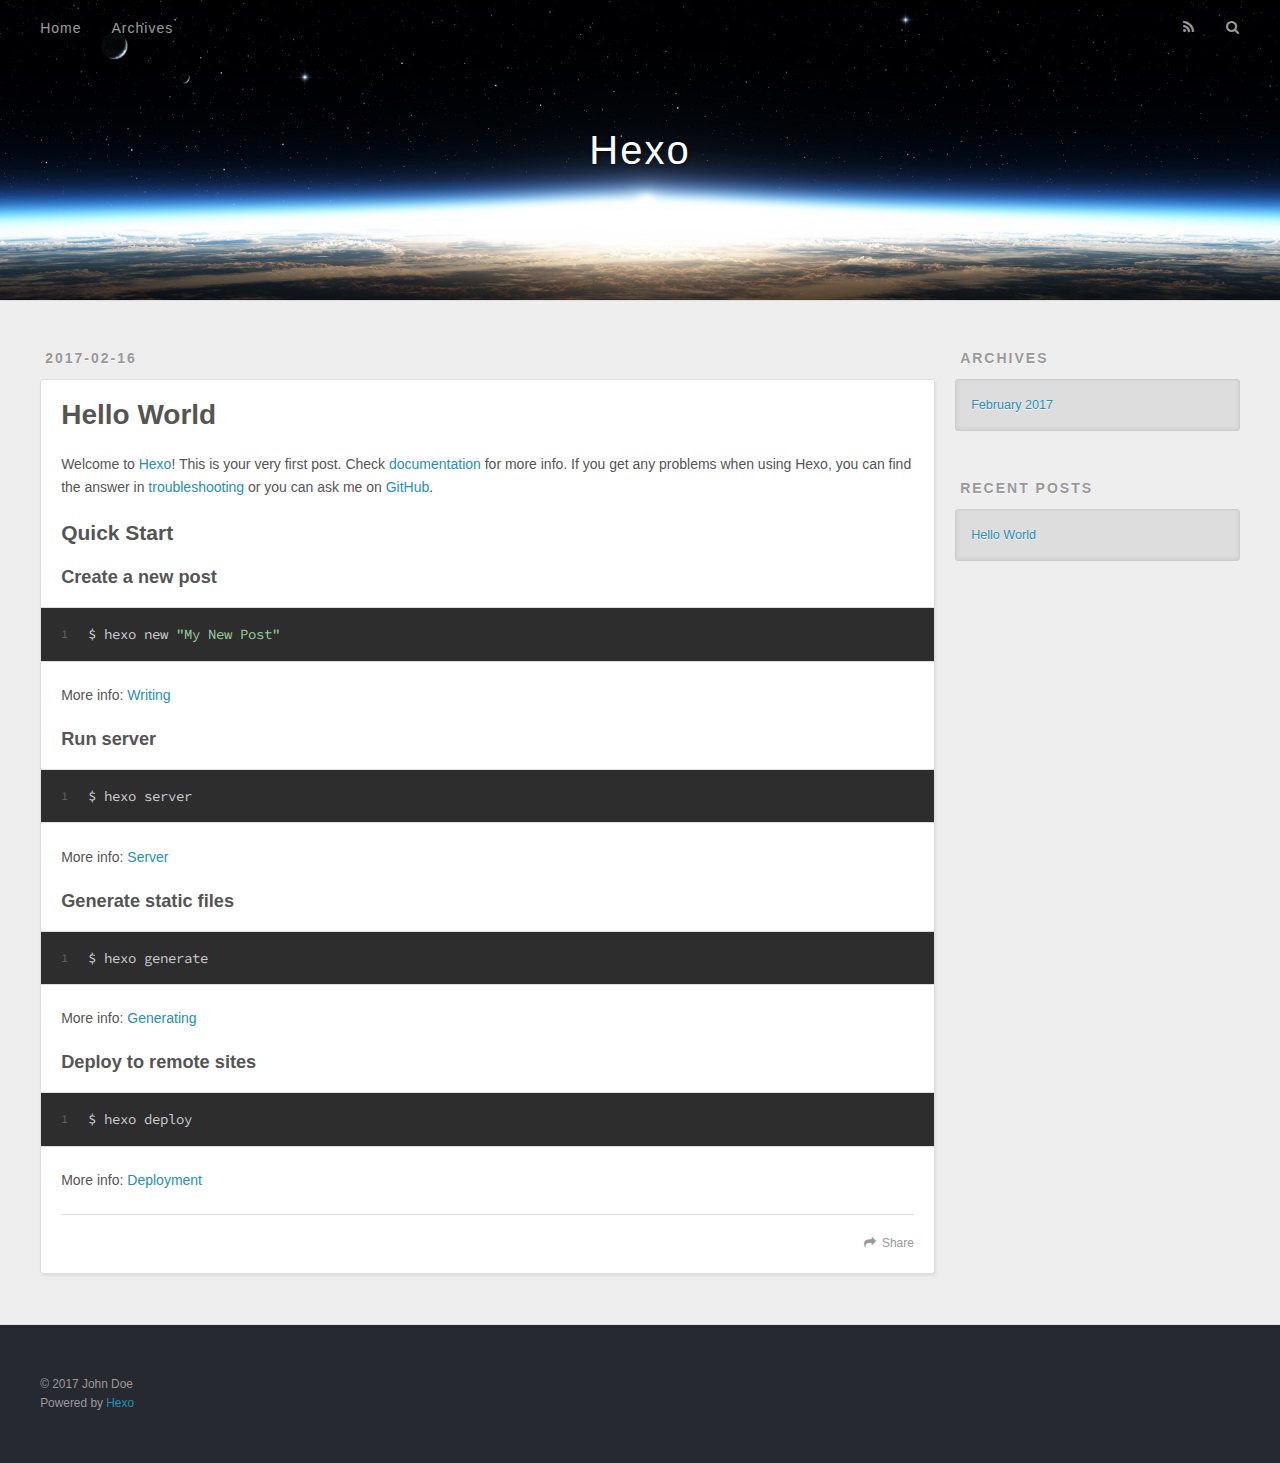
==== index.html @ cfd73ab4 "Site updated: 2017-02-16 17:26:49" ====
<!DOCTYPE html>
<html>
<head>
  <meta charset="utf-8">
  
  <title>Hexo</title>
  <meta name="viewport" content="width=device-width, initial-scale=1, maximum-scale=1">
  <meta property="og:type" content="website">
<meta property="og:title" content="Hexo">
<meta property="og:url" content="http://yoursite.com/index.html">
<meta property="og:site_name" content="Hexo">
<meta name="twitter:card" content="summary">
<meta name="twitter:title" content="Hexo">
  
    <link rel="alternate" href="/atom.xml" title="Hexo" type="application/atom+xml">
  
  
    <link rel="icon" href="/favicon.png">
  
  
    <link href="//fonts.googleapis.com/css?family=Source+Code+Pro" rel="stylesheet" type="text/css">
  
  <link rel="stylesheet" href="/css/style.css">
  

</head>

<body>
  <div id="container">
    <div id="wrap">
      <header id="header">
  <div id="banner"></div>
  <div id="header-outer" class="outer">
    <div id="header-title" class="inner">
      <h1 id="logo-wrap">
        <a href="/" id="logo">Hexo</a>
      </h1>
      
    </div>
    <div id="header-inner" class="inner">
      <nav id="main-nav">
        <a id="main-nav-toggle" class="nav-icon"></a>
        
          <a class="main-nav-link" href="/">Home</a>
        
          <a class="main-nav-link" href="/archives">Archives</a>
        
      </nav>
      <nav id="sub-nav">
        
          <a id="nav-rss-link" class="nav-icon" href="/atom.xml" title="RSS Feed"></a>
        
        <a id="nav-search-btn" class="nav-icon" title="Search"></a>
      </nav>
      <div id="search-form-wrap">
        <form action="//google.com/search" method="get" accept-charset="UTF-8" class="search-form"><input type="search" name="q" results="0" class="search-form-input" placeholder="Search"><button type="submit" class="search-form-submit">&#xF002;</button><input type="hidden" name="sitesearch" value="http://yoursite.com"></form>
      </div>
    </div>
  </div>
</header>
      <div class="outer">
        <section id="main">
  
    <article id="post-hello-world" class="article article-type-post" itemscope itemprop="blogPost">
  <div class="article-meta">
    <a href="/2017/02/16/hello-world/" class="article-date">
  <time datetime="2017-02-16T08:48:42.713Z" itemprop="datePublished">2017-02-16</time>
</a>
    
  </div>
  <div class="article-inner">
    
    
      <header class="article-header">
        
  
    <h1 itemprop="name">
      <a class="article-title" href="/2017/02/16/hello-world/">Hello World</a>
    </h1>
  

      </header>
    
    <div class="article-entry" itemprop="articleBody">
      
        <p>Welcome to <a href="https://hexo.io/" target="_blank" rel="external">Hexo</a>! This is your very first post. Check <a href="https://hexo.io/docs/" target="_blank" rel="external">documentation</a> for more info. If you get any problems when using Hexo, you can find the answer in <a href="https://hexo.io/docs/troubleshooting.html" target="_blank" rel="external">troubleshooting</a> or you can ask me on <a href="https://github.com/hexojs/hexo/issues" target="_blank" rel="external">GitHub</a>.</p>
<h2 id="Quick-Start"><a href="#Quick-Start" class="headerlink" title="Quick Start"></a>Quick Start</h2><h3 id="Create-a-new-post"><a href="#Create-a-new-post" class="headerlink" title="Create a new post"></a>Create a new post</h3><figure class="highlight bash"><table><tr><td class="gutter"><pre><div class="line">1</div></pre></td><td class="code"><pre><div class="line">$ hexo new <span class="string">"My New Post"</span></div></pre></td></tr></table></figure>
<p>More info: <a href="https://hexo.io/docs/writing.html" target="_blank" rel="external">Writing</a></p>
<h3 id="Run-server"><a href="#Run-server" class="headerlink" title="Run server"></a>Run server</h3><figure class="highlight bash"><table><tr><td class="gutter"><pre><div class="line">1</div></pre></td><td class="code"><pre><div class="line">$ hexo server</div></pre></td></tr></table></figure>
<p>More info: <a href="https://hexo.io/docs/server.html" target="_blank" rel="external">Server</a></p>
<h3 id="Generate-static-files"><a href="#Generate-static-files" class="headerlink" title="Generate static files"></a>Generate static files</h3><figure class="highlight bash"><table><tr><td class="gutter"><pre><div class="line">1</div></pre></td><td class="code"><pre><div class="line">$ hexo generate</div></pre></td></tr></table></figure>
<p>More info: <a href="https://hexo.io/docs/generating.html" target="_blank" rel="external">Generating</a></p>
<h3 id="Deploy-to-remote-sites"><a href="#Deploy-to-remote-sites" class="headerlink" title="Deploy to remote sites"></a>Deploy to remote sites</h3><figure class="highlight bash"><table><tr><td class="gutter"><pre><div class="line">1</div></pre></td><td class="code"><pre><div class="line">$ hexo deploy</div></pre></td></tr></table></figure>
<p>More info: <a href="https://hexo.io/docs/deployment.html" target="_blank" rel="external">Deployment</a></p>

      
    </div>
    <footer class="article-footer">
      <a data-url="http://yoursite.com/2017/02/16/hello-world/" data-id="ciz85awt40000g0jorkqtzkbo" class="article-share-link">Share</a>
      
      
    </footer>
  </div>
  
</article>


  

</section>
        
          <aside id="sidebar">
  
    

  
    

  
    
  
    
  <div class="widget-wrap">
    <h3 class="widget-title">Archives</h3>
    <div class="widget">
      <ul class="archive-list"><li class="archive-list-item"><a class="archive-list-link" href="/archives/2017/02/">February 2017</a></li></ul>
    </div>
  </div>


  
    
  <div class="widget-wrap">
    <h3 class="widget-title">Recent Posts</h3>
    <div class="widget">
      <ul>
        
          <li>
            <a href="/2017/02/16/hello-world/">Hello World</a>
          </li>
        
      </ul>
    </div>
  </div>

  
</aside>
        
      </div>
      <footer id="footer">
  
  <div class="outer">
    <div id="footer-info" class="inner">
      &copy; 2017 John Doe<br>
      Powered by <a href="http://hexo.io/" target="_blank">Hexo</a>
    </div>
  </div>
</footer>
    </div>
    <nav id="mobile-nav">
  
    <a href="/" class="mobile-nav-link">Home</a>
  
    <a href="/archives" class="mobile-nav-link">Archives</a>
  
</nav>
    

<script src="//ajax.googleapis.com/ajax/libs/jquery/2.0.3/jquery.min.js"></script>


  <link rel="stylesheet" href="/fancybox/jquery.fancybox.css">
  <script src="/fancybox/jquery.fancybox.pack.js"></script>


<script src="/js/script.js"></script>

  </div>
</body>
</html>
---- css/style.css ----
body {
  width: 100%;
}
body:before,
body:after {
  content: "";
  display: table;
}
body:after {
  clear: both;
}
html,
body,
div,
span,
applet,
object,
iframe,
h1,
h2,
h3,
h4,
h5,
h6,
p,
blockquote,
pre,
a,
abbr,
acronym,
address,
big,
cite,
code,
del,
dfn,
em,
img,
ins,
kbd,
q,
s,
samp,
small,
strike,
strong,
sub,
sup,
tt,
var,
dl,
dt,
dd,
ol,
ul,
li,
fieldset,
form,
label,
legend,
table,
caption,
tbody,
tfoot,
thead,
tr,
th,
td {
  margin: 0;
  padding: 0;
  border: 0;
  outline: 0;
  font-weight: inherit;
  font-style: inherit;
  font-family: inherit;
  font-size: 100%;
  vertical-align: baseline;
}
body {
  line-height: 1;
  color: #000;
  background: #fff;
}
ol,
ul {
  list-style: none;
}
table {
  border-collapse: separate;
  border-spacing: 0;
  vertical-align: middle;
}
caption,
th,
td {
  text-align: left;
  font-weight: normal;
  vertical-align: middle;
}
a img {
  border: none;
}
input,
button {
  margin: 0;
  padding: 0;
}
input::-moz-focus-inner,
button::-moz-focus-inner {
  border: 0;
  padding: 0;
}
@font-face {
  font-family: FontAwesome;
  font-style: normal;
  font-weight: normal;
  src: url("fonts/fontawesome-webfont.eot?v=#4.0.3");
  src: url("fonts/fontawesome-webfont.eot?#iefix&v=#4.0.3") format("embedded-opentype"), url("fonts/fontawesome-webfont.woff?v=#4.0.3") format("woff"), url("fonts/fontawesome-webfont.ttf?v=#4.0.3") format("truetype"), url("fonts/fontawesome-webfont.svg#fontawesomeregular?v=#4.0.3") format("svg");
}
html,
body,
#container {
  height: 100%;
}
body {
  background: #eee;
  font: 14px "Helvetica Neue", Helvetica, Arial, sans-serif;
  -webkit-text-size-adjust: 100%;
}
.outer {
  max-width: 1220px;
  margin: 0 auto;
  padding: 0 20px;
}
.outer:before,
.outer:after {
  content: "";
  display: table;
}
.outer:after {
  clear: both;
}
.inner {
  display: inline;
  float: left;
  width: 98.33333333333333%;
  margin: 0 0.833333333333333%;
}
.left,
.alignleft {
  float: left;
}
.right,
.alignright {
  float: right;
}
.clear {
  clear: both;
}
#container {
  position: relative;
}
.mobile-nav-on {
  overflow: hidden;
}
#wrap {
  height: 100%;
  width: 100%;
  position: absolute;
  top: 0;
  left: 0;
  -webkit-transition: 0.2s ease-out;
  -moz-transition: 0.2s ease-out;
  -ms-transition: 0.2s ease-out;
  transition: 0.2s ease-out;
  z-index: 1;
  background: #eee;
}
.mobile-nav-on #wrap {
  left: 280px;
}
@media screen and (min-width: 768px) {
  #main {
    display: inline;
    float: left;
    width: 73.33333333333333%;
    margin: 0 0.833333333333333%;
  }
}
.article-date,
.article-category-link,
.archive-year,
.widget-title {
  text-decoration: none;
  text-transform: uppercase;
  letter-spacing: 2px;
  color: #999;
  margin-bottom: 1em;
  margin-left: 5px;
  line-height: 1em;
  text-shadow: 0 1px #fff;
  font-weight: bold;
}
.article-inner,
.archive-article-inner {
  background: #fff;
  -webkit-box-shadow: 1px 2px 3px #ddd;
  box-shadow: 1px 2px 3px #ddd;
  border: 1px solid #ddd;
  border-radius: 3px;
}
.article-entry h1,
.widget h1 {
  font-size: 2em;
}
.article-entry h2,
.widget h2 {
  font-size: 1.5em;
}
.article-entry h3,
.widget h3 {
  font-size: 1.3em;
}
.article-entry h4,
.widget h4 {
  font-size: 1.2em;
}
.article-entry h5,
.widget h5 {
  font-size: 1em;
}
.article-entry h6,
.widget h6 {
  font-size: 1em;
  color: #999;
}
.article-entry hr,
.widget hr {
  border: 1px dashed #ddd;
}
.article-entry strong,
.widget strong {
  font-weight: bold;
}
.article-entry em,
.widget em,
.article-entry cite,
.widget cite {
  font-style: italic;
}
.article-entry sup,
.widget sup,
.article-entry sub,
.widget sub {
  font-size: 0.75em;
  line-height: 0;
  position: relative;
  vertical-align: baseline;
}
.article-entry sup,
.widget sup {
  top: -0.5em;
}
.article-entry sub,
.widget sub {
  bottom: -0.2em;
}
.article-entry small,
.widget small {
  font-size: 0.85em;
}
.article-entry acronym,
.widget acronym,
.article-entry abbr,
.widget abbr {
  border-bottom: 1px dotted;
}
.article-entry ul,
.widget ul,
.article-entry ol,
.widget ol,
.article-entry dl,
.widget dl {
  margin: 0 20px;
  line-height: 1.6em;
}
.article-entry ul ul,
.widget ul ul,
.article-entry ol ul,
.widget ol ul,
.article-entry ul ol,
.widget ul ol,
.article-entry ol ol,
.widget ol ol {
  margin-top: 0;
  margin-bottom: 0;
}
.article-entry ul,
.widget ul {
  list-style: disc;
}
.article-entry ol,
.widget ol {
  list-style: decimal;
}
.article-entry dt,
.widget dt {
  font-weight: bold;
}
#header {
  height: 300px;
  position: relative;
  border-bottom: 1px solid #ddd;
}
#header:before,
#header:after {
  content: "";
  position: absolute;
  left: 0;
  right: 0;
  height: 40px;
}
#header:before {
  top: 0;
  background: -webkit-linear-gradient(rgba(0,0,0,0.2), transparent);
  background: -moz-linear-gradient(rgba(0,0,0,0.2), transparent);
  background: -ms-linear-gradient(rgba(0,0,0,0.2), transparent);
  background: linear-gradient(rgba(0,0,0,0.2), transparent);
}
#header:after {
  bottom: 0;
  background: -webkit-linear-gradient(transparent, rgba(0,0,0,0.2));
  background: -moz-linear-gradient(transparent, rgba(0,0,0,0.2));
  background: -ms-linear-gradient(transparent, rgba(0,0,0,0.2));
  background: linear-gradient(transparent, rgba(0,0,0,0.2));
}
#header-outer {
  height: 100%;
  position: relative;
}
#header-inner {
  position: relative;
  overflow: hidden;
}
#banner {
  position: absolute;
  top: 0;
  left: 0;
  width: 100%;
  height: 100%;
  background: url("images/banner.jpg") center #000;
  -webkit-background-size: cover;
  -moz-background-size: cover;
  background-size: cover;
  z-index: -1;
}
#header-title {
  text-align: center;
  height: 40px;
  position: absolute;
  top: 50%;
  left: 0;
  margin-top: -20px;
}
#logo,
#subtitle {
  text-decoration: none;
  color: #fff;
  font-weight: 300;
  text-shadow: 0 1px 4px rgba(0,0,0,0.3);
}
#logo {
  font-size: 40px;
  line-height: 40px;
  letter-spacing: 2px;
}
#subtitle {
  font-size: 16px;
  line-height: 16px;
  letter-spacing: 1px;
}
#subtitle-wrap {
  margin-top: 16px;
}
#main-nav {
  float: left;
  margin-left: -15px;
}
.nav-icon,
.main-nav-link {
  float: left;
  color: #fff;
  opacity: 0.6;
  text-decoration: none;
  text-shadow: 0 1px rgba(0,0,0,0.2);
  -webkit-transition: opacity 0.2s;
  -moz-transition: opacity 0.2s;
  -ms-transition: opacity 0.2s;
  transition: opacity 0.2s;
  display: block;
  padding: 20px 15px;
}
.nav-icon:hover,
.main-nav-link:hover {
  opacity: 1;
}
.nav-icon {
  font-family: FontAwesome;
  text-align: center;
  font-size: 14px;
  width: 14px;
  height: 14px;
  padding: 20px 15px;
  position: relative;
  cursor: pointer;
}
.main-nav-link {
  font-weight: 300;
  letter-spacing: 1px;
}
@media screen and (max-width: 479px) {
  .main-nav-link {
    display: none;
  }
}
#main-nav-toggle {
  display: none;
}
#main-nav-toggle:before {
  content: "\f0c9";
}
@media screen and (max-width: 479px) {
  #main-nav-toggle {
    display: block;
  }
}
#sub-nav {
  float: right;
  margin-right: -15px;
}
#nav-rss-link:before {
  content: "\f09e";
}
#nav-search-btn:before {
  content: "\f002";
}
#search-form-wrap {
  position: absolute;
  top: 15px;
  width: 150px;
  height: 30px;
  right: -150px;
  opacity: 0;
  -webkit-transition: 0.2s ease-out;
  -moz-transition: 0.2s ease-out;
  -ms-transition: 0.2s ease-out;
  transition: 0.2s ease-out;
}
#search-form-wrap.on {
  opacity: 1;
  right: 0;
}
@media screen and (max-width: 479px) {
  #search-form-wrap {
    width: 100%;
    right: -100%;
  }
}
.search-form {
  position: absolute;
  top: 0;
  left: 0;
  right: 0;
  background: #fff;
  padding: 5px 15px;
  border-radius: 15px;
  -webkit-box-shadow: 0 0 10px rgba(0,0,0,0.3);
  box-shadow: 0 0 10px rgba(0,0,0,0.3);
}
.search-form-input {
  border: none;
  background: none;
  color: #555;
  width: 100%;
  font: 13px "Helvetica Neue", Helvetica, Arial, sans-serif;
  outline: none;
}
.search-form-input::-webkit-search-results-decoration,
.search-form-input::-webkit-search-cancel-button {
  -webkit-appearance: none;
}
.search-form-submit {
  position: absolute;
  top: 50%;
  right: 10px;
  margin-top: -7px;
  font: 13px FontAwesome;
  border: none;
  background: none;
  color: #bbb;
  cursor: pointer;
}
.search-form-submit:hover,
.search-form-submit:focus {
  color: #777;
}
.article {
  margin: 50px 0;
}
.article-inner {
  overflow: hidden;
}
.article-meta:before,
.article-meta:after {
  content: "";
  display: table;
}
.article-meta:after {
  clear: both;
}
.article-date {
  float: left;
}
.article-category {
  float: left;
  line-height: 1em;
  color: #ccc;
  text-shadow: 0 1px #fff;
  margin-left: 8px;
}
.article-category:before {
  content: "\2022";
}
.article-category-link {
  margin: 0 12px 1em;
}
.article-header {
  padding: 20px 20px 0;
}
.article-title {
  text-decoration: none;
  font-size: 2em;
  font-weight: bold;
  color: #555;
  line-height: 1.1em;
  -webkit-transition: color 0.2s;
  -moz-transition: color 0.2s;
  -ms-transition: color 0.2s;
  transition: color 0.2s;
}
a.article-title:hover {
  color: #258fb8;
}
.article-entry {
  color: #555;
  padding: 0 20px;
}
.article-entry:before,
.article-entry:after {
  content: "";
  display: table;
}
.article-entry:after {
  clear: both;
}
.article-entry p,
.article-entry table {
  line-height: 1.6em;
  margin: 1.6em 0;
}
.article-entry h1,
.article-entry h2,
.article-entry h3,
.article-entry h4,
.article-entry h5,
.article-entry h6 {
  font-weight: bold;
}
.article-entry h1,
.article-entry h2,
.article-entry h3,
.article-entry h4,
.article-entry h5,
.article-entry h6 {
  line-height: 1.1em;
  margin: 1.1em 0;
}
.article-entry a {
  color: #258fb8;
  text-decoration: none;
}
.article-entry a:hover {
  text-decoration: underline;
}
.article-entry ul,
.article-entry ol,
.article-entry dl {
  margin-top: 1.6em;
  margin-bottom: 1.6em;
}
.article-entry img,
.article-entry video {
  max-width: 100%;
  height: auto;
  display: block;
  margin: auto;
}
.article-entry iframe {
  border: none;
}
.article-entry table {
  width: 100%;
  border-collapse: collapse;
  border-spacing: 0;
}
.article-entry th {
  font-weight: bold;
  border-bottom: 3px solid #ddd;
  padding-bottom: 0.5em;
}
.article-entry td {
  border-bottom: 1px solid #ddd;
  padding: 10px 0;
}
.article-entry blockquote {
  font-family: Georgia, "Times New Roman", serif;
  font-size: 1.4em;
  margin: 1.6em 20px;
  text-align: center;
}
.article-entry blockquote footer {
  font-size: 14px;
  margin: 1.6em 0;
  font-family: "Helvetica Neue", Helvetica, Arial, sans-serif;
}
.article-entry blockquote footer cite:before {
  content: "—";
  padding: 0 0.5em;
}
.article-entry .pullquote {
  text-align: left;
  width: 45%;
  margin: 0;
}
.article-entry .pullquote.left {
  margin-left: 0.5em;
  margin-right: 1em;
}
.article-entry .pullquote.right {
  margin-right: 0.5em;
  margin-left: 1em;
}
.article-entry .caption {
  color: #999;
  display: block;
  font-size: 0.9em;
  margin-top: 0.5em;
  position: relative;
  text-align: center;
}
.article-entry .video-container {
  position: relative;
  padding-top: 56.25%;
  height: 0;
  overflow: hidden;
}
.article-entry .video-container iframe,
.article-entry .video-container object,
.article-entry .video-container embed {
  position: absolute;
  top: 0;
  left: 0;
  width: 100%;
  height: 100%;
  margin-top: 0;
}
.article-more-link a {
  display: inline-block;
  line-height: 1em;
  padding: 6px 15px;
  border-radius: 15px;
  background: #eee;
  color: #999;
  text-shadow: 0 1px #fff;
  text-decoration: none;
}
.article-more-link a:hover {
  background: #258fb8;
  color: #fff;
  text-decoration: none;
  text-shadow: 0 1px #1e7293;
}
.article-footer {
  font-size: 0.85em;
  line-height: 1.6em;
  border-top: 1px solid #ddd;
  padding-top: 1.6em;
  margin: 0 20px 20px;
}
.article-footer:before,
.article-footer:after {
  content: "";
  display: table;
}
.article-footer:after {
  clear: both;
}
.article-footer a {
  color: #999;
  text-decoration: none;
}
.article-footer a:hover {
  color: #555;
}
.article-tag-list-item {
  float: left;
  margin-right: 10px;
}
.article-tag-list-link:before {
  content: "#";
}
.article-comment-link {
  float: right;
}
.article-comment-link:before {
  content: "\f075";
  font-family: FontAwesome;
  padding-right: 8px;
}
.article-share-link {
  cursor: pointer;
  float: right;
  margin-left: 20px;
}
.article-share-link:before {
  content: "\f064";
  font-family: FontAwesome;
  padding-right: 6px;
}
#article-nav {
  position: relative;
}
#article-nav:before,
#article-nav:after {
  content: "";
  display: table;
}
#article-nav:after {
  clear: both;
}
@media screen and (min-width: 768px) {
  #article-nav {
    margin: 50px 0;
  }
  #article-nav:before {
    width: 8px;
    height: 8px;
    position: absolute;
    top: 50%;
    left: 50%;
    margin-top: -4px;
    margin-left: -4px;
    content: "";
    border-radius: 50%;
    background: #ddd;
    -webkit-box-shadow: 0 1px 2px #fff;
    box-shadow: 0 1px 2px #fff;
  }
}
.article-nav-link-wrap {
  text-decoration: none;
  text-shadow: 0 1px #fff;
  color: #999;
  -webkit-box-sizing: border-box;
  -moz-box-sizing: border-box;
  box-sizing: border-box;
  margin-top: 50px;
  text-align: center;
  display: block;
}
.article-nav-link-wrap:hover {
  color: #555;
}
@media screen and (min-width: 768px) {
  .article-nav-link-wrap {
    width: 50%;
    margin-top: 0;
  }
}
@media screen and (min-width: 768px) {
  #article-nav-newer {
    float: left;
    text-align: right;
    padding-right: 20px;
  }
}
@media screen and (min-width: 768px) {
  #article-nav-older {
    float: right;
    text-align: left;
    padding-left: 20px;
  }
}
.article-nav-caption {
  text-transform: uppercase;
  letter-spacing: 2px;
  color: #ddd;
  line-height: 1em;
  font-weight: bold;
}
#article-nav-newer .article-nav-caption {
  margin-right: -2px;
}
.article-nav-title {
  font-size: 0.85em;
  line-height: 1.6em;
  margin-top: 0.5em;
}
.article-share-box {
  position: absolute;
  display: none;
  background: #fff;
  -webkit-box-shadow: 1px 2px 10px rgba(0,0,0,0.2);
  box-shadow: 1px 2px 10px rgba(0,0,0,0.2);
  border-radius: 3px;
  margin-left: -145px;
  overflow: hidden;
  z-index: 1;
}
.article-share-box.on {
  display: block;
}
.article-share-input {
  width: 100%;
  background: none;
  -webkit-box-sizing: border-box;
  -moz-box-sizing: border-box;
  box-sizing: border-box;
  font: 14px "Helvetica Neue", Helvetica, Arial, sans-serif;
  padding: 0 15px;
  color: #555;
  outline: none;
  border: 1px solid #ddd;
  border-radius: 3px 3px 0 0;
  height: 36px;
  line-height: 36px;
}
.article-share-links {
  background: #eee;
}
.article-share-links:before,
.article-share-links:after {
  content: "";
  display: table;
}
.article-share-links:after {
  clear: both;
}
.article-share-twitter,
.article-share-facebook,
.article-share-pinterest,
.article-share-google {
  width: 50px;
  height: 36px;
  display: block;
  float: left;
  position: relative;
  color: #999;
  text-shadow: 0 1px #fff;
}
.article-share-twitter:before,
.article-share-facebook:before,
.article-share-pinterest:before,
.article-share-google:before {
  font-size: 20px;
  font-family: FontAwesome;
  width: 20px;
  height: 20px;
  position: absolute;
  top: 50%;
  left: 50%;
  margin-top: -10px;
  margin-left: -10px;
  text-align: center;
}
.article-share-twitter:hover,
.article-share-facebook:hover,
.article-share-pinterest:hover,
.article-share-google:hover {
  color: #fff;
}
.article-share-twitter:before {
  content: "\f099";
}
.article-share-twitter:hover {
  background: #00aced;
  text-shadow: 0 1px #008abe;
}
.article-share-facebook:before {
  content: "\f09a";
}
.article-share-facebook:hover {
  background: #3b5998;
  text-shadow: 0 1px #2f477a;
}
.article-share-pinterest:before {
  content: "\f0d2";
}
.article-share-pinterest:hover {
  background: #cb2027;
  text-shadow: 0 1px #a21a1f;
}
.article-share-google:before {
  content: "\f0d5";
}
.article-share-google:hover {
  background: #dd4b39;
  text-shadow: 0 1px #be3221;
}
.article-gallery {
  background: #000;
  position: relative;
}
.article-gallery-photos {
  position: relative;
  overflow: hidden;
}
.article-gallery-img {
  display: none;
  max-width: 100%;
}
.article-gallery-img:first-child {
  display: block;
}
.article-gallery-img.loaded {
  position: absolute;
  display: block;
}
.article-gallery-img img {
  display: block;
  max-width: 100%;
  margin: 0 auto;
}
#comments {
  background: #fff;
  -webkit-box-shadow: 1px 2px 3px #ddd;
  box-shadow: 1px 2px 3px #ddd;
  padding: 20px;
  border: 1px solid #ddd;
  border-radius: 3px;
  margin: 50px 0;
}
#comments a {
  color: #258fb8;
}
.archives-wrap {
  margin: 50px 0;
}
.archives:before,
.archives:after {
  content: "";
  display: table;
}
.archives:after {
  clear: both;
}
.archive-year-wrap {
  margin-bottom: 1em;
}
.archives {
  -webkit-column-gap: 10px;
  -moz-column-gap: 10px;
  column-gap: 10px;
}
@media screen and (min-width: 480px) and (max-width: 767px) {
  .archives {
    -webkit-column-count: 2;
    -moz-column-count: 2;
    column-count: 2;
  }
}
@media screen and (min-width: 768px) {
  .archives {
    -webkit-column-count: 3;
    -moz-column-count: 3;
    column-count: 3;
  }
}
.archive-article {
  -webkit-column-break-inside: avoid;
  page-break-inside: avoid;
  overflow: hidden;
  break-inside: avoid-column;
}
.archive-article-inner {
  padding: 10px;
  margin-bottom: 15px;
}
.archive-article-title {
  text-decoration: none;
  font-weight: bold;
  color: #555;
  -webkit-transition: color 0.2s;
  -moz-transition: color 0.2s;
  -ms-transition: color 0.2s;
  transition: color 0.2s;
  line-height: 1.6em;
}
.archive-article-title:hover {
  color: #258fb8;
}
.archive-article-footer {
  margin-top: 1em;
}
.archive-article-date {
  color: #999;
  text-decoration: none;
  font-size: 0.85em;
  line-height: 1em;
  margin-bottom: 0.5em;
  display: block;
}
#page-nav {
  margin: 50px auto;
  background: #fff;
  -webkit-box-shadow: 1px 2px 3px #ddd;
  box-shadow: 1px 2px 3px #ddd;
  border: 1px solid #ddd;
  border-radius: 3px;
  text-align: center;
  color: #999;
  overflow: hidden;
}
#page-nav:before,
#page-nav:after {
  content: "";
  display: table;
}
#page-nav:after {
  clear: both;
}
#page-nav a,
#page-nav span {
  padding: 10px 20px;
  line-height: 1;
  height: 2ex;
}
#page-nav a {
  color: #999;
  text-decoration: none;
}
#page-nav a:hover {
  background: #999;
  color: #fff;
}
#page-nav .prev {
  float: left;
}
#page-nav .next {
  float: right;
}
#page-nav .page-number {
  display: inline-block;
}
@media screen and (max-width: 479px) {
  #page-nav .page-number {
    display: none;
  }
}
#page-nav .current {
  color: #555;
  font-weight: bold;
}
#page-nav .space {
  color: #ddd;
}
#footer {
  background: #262a30;
  padding: 50px 0;
  border-top: 1px solid #ddd;
  color: #999;
}
#footer a {
  color: #258fb8;
  text-decoration: none;
}
#footer a:hover {
  text-decoration: underline;
}
#footer-info {
  line-height: 1.6em;
  font-size: 0.85em;
}
.article-entry pre,
.article-entry .highlight {
  background: #2d2d2d;
  margin: 0 -20px;
  padding: 15px 20px;
  border-style: solid;
  border-color: #ddd;
  border-width: 1px 0;
  overflow: auto;
  color: #ccc;
  line-height: 22.400000000000002px;
}
.article-entry .highlight .gutter pre,
.article-entry .gist .gist-file .gist-data .line-numbers {
  color: #666;
  font-size: 0.85em;
}
.article-entry pre,
.article-entry code {
  font-family: "Source Code Pro", Consolas, Monaco, Menlo, Consolas, monospace;
}
.article-entry code {
  background: #eee;
  text-shadow: 0 1px #fff;
  padding: 0 0.3em;
}
.article-entry pre code {
  background: none;
  text-shadow: none;
  padding: 0;
}
.article-entry .highlight pre {
  border: none;
  margin: 0;
  padding: 0;
}
.article-entry .highlight table {
  margin: 0;
  width: auto;
}
.article-entry .highlight td {
  border: none;
  padding: 0;
}
.article-entry .highlight figcaption {
  font-size: 0.85em;
  color: #999;
  line-height: 1em;
  margin-bottom: 1em;
}
.article-entry .highlight figcaption:before,
.article-entry .highlight figcaption:after {
  content: "";
  display: table;
}
.article-entry .highlight figcaption:after {
  clear: both;
}
.article-entry .highlight figcaption a {
  float: right;
}
.article-entry .highlight .gutter pre {
  text-align: right;
  padding-right: 20px;
}
.article-entry .highlight .line {
  height: 22.400000000000002px;
}
.article-entry .highlight .line.marked {
  background: #515151;
}
.article-entry .gist {
  margin: 0 -20px;
  border-style: solid;
  border-color: #ddd;
  border-width: 1px 0;
  background: #2d2d2d;
  padding: 15px 20px 15px 0;
}
.article-entry .gist .gist-file {
  border: none;
  font-family: "Source Code Pro", Consolas, Monaco, Menlo, Consolas, monospace;
  margin: 0;
}
.article-entry .gist .gist-file .gist-data {
  background: none;
  border: none;
}
.article-entry .gist .gist-file .gist-data .line-numbers {
  background: none;
  border: none;
  padding: 0 20px 0 0;
}
.article-entry .gist .gist-file .gist-data .line-data {
  padding: 0 !important;
}
.article-entry .gist .gist-file .highlight {
  margin: 0;
  padding: 0;
  border: none;
}
.article-entry .gist .gist-file .gist-meta {
  background: #2d2d2d;
  color: #999;
  font: 0.85em "Helvetica Neue", Helvetica, Arial, sans-serif;
  text-shadow: 0 0;
  padding: 0;
  margin-top: 1em;
  margin-left: 20px;
}
.article-entry .gist .gist-file .gist-meta a {
  color: #258fb8;
  font-weight: normal;
}
.article-entry .gist .gist-file .gist-meta a:hover {
  text-decoration: underline;
}
pre .comment,
pre .title {
  color: #999;
}
pre .variable,
pre .attribute,
pre .tag,
pre .regexp,
pre .ruby .constant,
pre .xml .tag .title,
pre .xml .pi,
pre .xml .doctype,
pre .html .doctype,
pre .css .id,
pre .css .class,
pre .css .pseudo {
  color: #f2777a;
}
pre .number,
pre .preprocessor,
pre .built_in,
pre .literal,
pre .params,
pre .constant {
  color: #f99157;
}
pre .class,
pre .ruby .class .title,
pre .css .rules .attribute {
  color: #9c9;
}
pre .string,
pre .value,
pre .inheritance,
pre .header,
pre .ruby .symbol,
pre .xml .cdata {
  color: #9c9;
}
pre .css .hexcolor {
  color: #6cc;
}
pre .function,
pre .python .decorator,
pre .python .title,
pre .ruby .function .title,
pre .ruby .title .keyword,
pre .perl .sub,
pre .javascript .title,
pre .coffeescript .title {
  color: #69c;
}
pre .keyword,
pre .javascript .function {
  color: #c9c;
}
@media screen and (max-width: 479px) {
  #mobile-nav {
    position: absolute;
    top: 0;
    left: 0;
    width: 280px;
    height: 100%;
    background: #191919;
    border-right: 1px solid #fff;
  }
}
@media screen and (max-width: 479px) {
  .mobile-nav-link {
    display: block;
    color: #999;
    text-decoration: none;
    padding: 15px 20px;
    font-weight: bold;
  }
  .mobile-nav-link:hover {
    color: #fff;
  }
}
@media screen and (min-width: 768px) {
  #sidebar {
    display: inline;
    float: left;
    width: 23.333333333333332%;
    margin: 0 0.833333333333333%;
  }
}
.widget-wrap {
  margin: 50px 0;
}
.widget {
  color: #777;
  text-shadow: 0 1px #fff;
  background: #ddd;
  -webkit-box-shadow: 0 -1px 4px #ccc inset;
  box-shadow: 0 -1px 4px #ccc inset;
  border: 1px solid #ccc;
  padding: 15px;
  border-radius: 3px;
}
.widget a {
  color: #258fb8;
  text-decoration: none;
}
.widget a:hover {
  text-decoration: underline;
}
.widget ul ul,
.widget ol ul,
.widget dl ul,
.widget ul ol,
.widget ol ol,
.widget dl ol,
.widget ul dl,
.widget ol dl,
.widget dl dl {
  margin-left: 15px;
  list-style: disc;
}
.widget {
  line-height: 1.6em;
  word-wrap: break-word;
  font-size: 0.9em;
}
.widget ul,
.widget ol {
  list-style: none;
  margin: 0;
}
.widget ul ul,
.widget ol ul,
.widget ul ol,
.widget ol ol {
  margin: 0 20px;
}
.widget ul ul,
.widget ol ul {
  list-style: disc;
}
.widget ul ol,
.widget ol ol {
  list-style: decimal;
}
.category-list-count,
.tag-list-count,
.archive-list-count {
  padding-left: 5px;
  color: #999;
  font-size: 0.85em;
}
.category-list-count:before,
.tag-list-count:before,
.archive-list-count:before {
  content: "(";
}
.category-list-count:after,
.tag-list-count:after,
.archive-list-count:after {
  content: ")";
}
.tagcloud a {
  margin-right: 5px;
  display: inline-block;
}
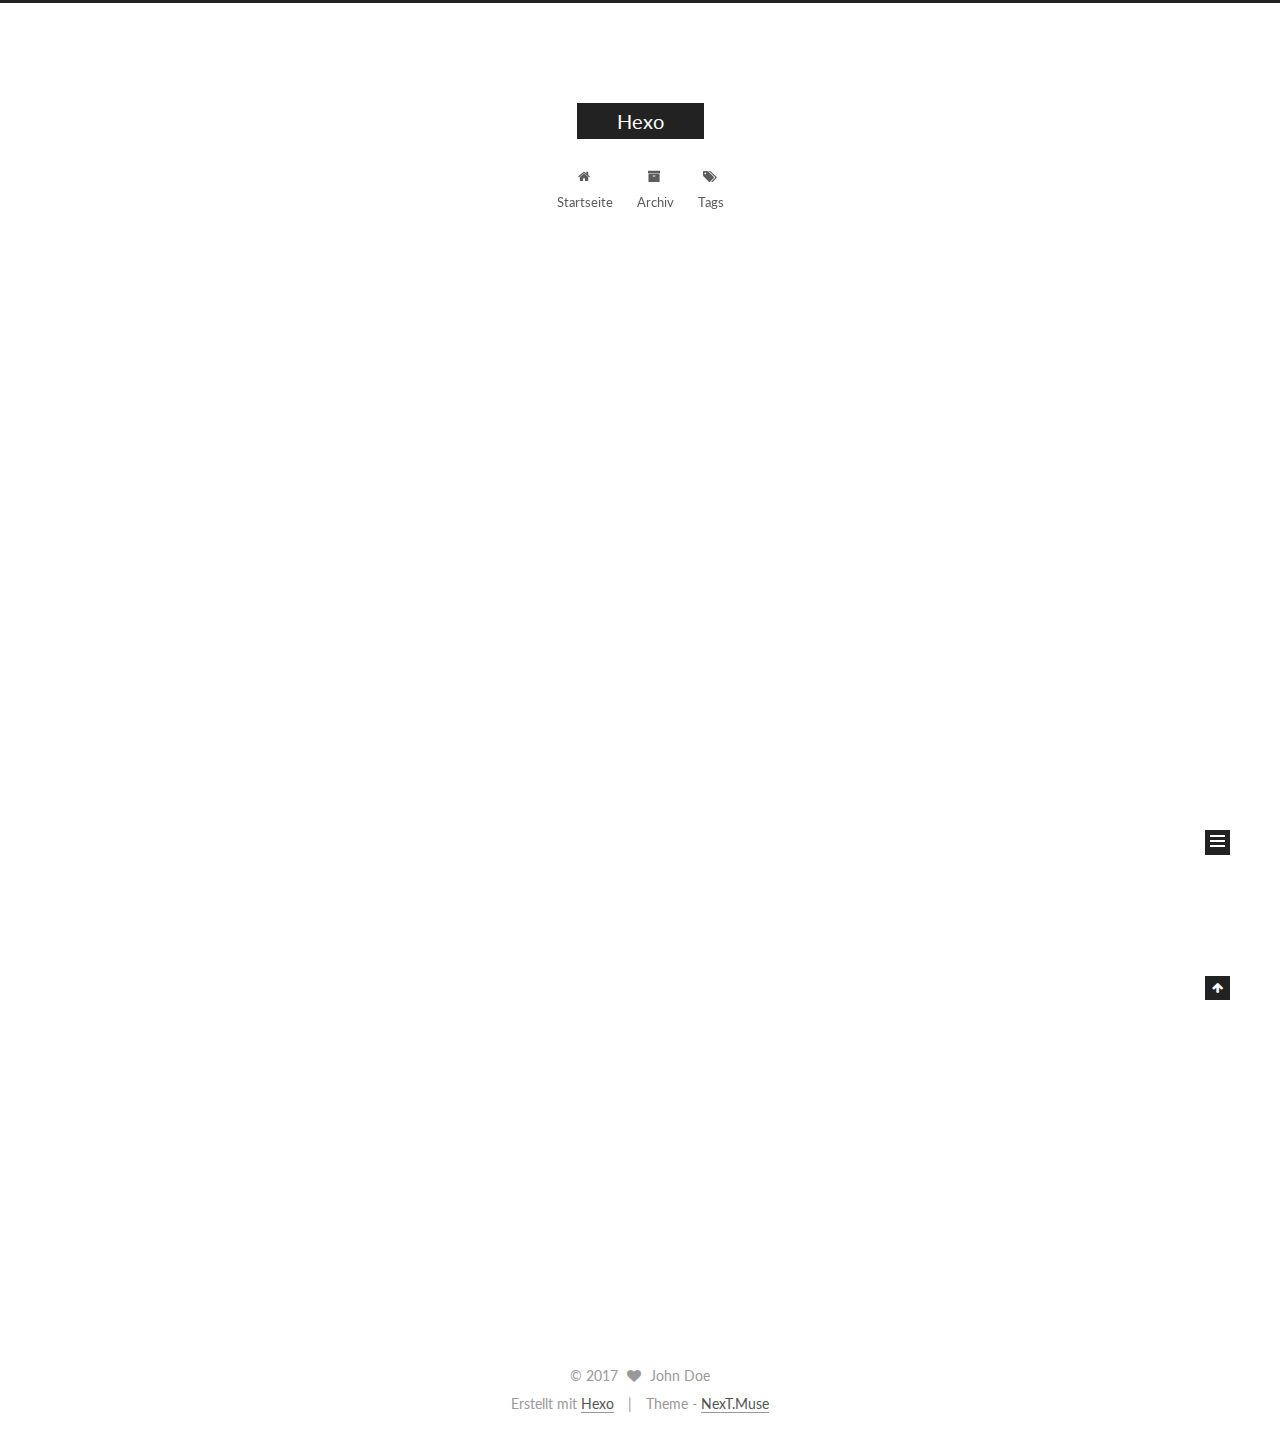
==== commit 559a4619: "Site updated: 2017-02-16 17:37:32" ====
--- a/index.html
+++ b/index.html
@@ -1,89 +1,331 @@
-<!DOCTYPE html>
-<html>
+<!doctype html>
+
+
+
+  
+
+
+<html class="theme-next muse use-motion" lang="">
 <head>
-  <meta charset="utf-8">
-  
-  <title>Hexo</title>
-  <meta name="viewport" content="width=device-width, initial-scale=1, maximum-scale=1">
-  <meta property="og:type" content="website">
+  <meta charset="UTF-8"/>
+<meta http-equiv="X-UA-Compatible" content="IE=edge" />
+<meta name="viewport" content="width=device-width, initial-scale=1, maximum-scale=1"/>
+
+
+
+<meta http-equiv="Cache-Control" content="no-transform" />
+<meta http-equiv="Cache-Control" content="no-siteapp" />
+
+
+
+
+
+
+
+
+
+
+
+
+
+
+
+  
+  
+  <link href="/lib/fancybox/source/jquery.fancybox.css?v=2.1.5" rel="stylesheet" type="text/css" />
+
+
+
+
+  
+  
+  
+  
+
+  
+    
+    
+  
+
+  
+
+  
+
+  
+
+  
+
+  
+    
+    
+    <link href="//fonts.googleapis.com/css?family=Lato:300,300italic,400,400italic,700,700italic&subset=latin,latin-ext" rel="stylesheet" type="text/css">
+  
+
+
+
+
+
+
+<link href="/lib/font-awesome/css/font-awesome.min.css?v=4.6.2" rel="stylesheet" type="text/css" />
+
+<link href="/css/main.css?v=5.1.0" rel="stylesheet" type="text/css" />
+
+
+  <meta name="keywords" content="Hexo, NexT" />
+
+
+
+
+
+
+
+
+  <link rel="shortcut icon" type="image/x-icon" href="/favicon.ico?v=5.1.0" />
+
+
+
+
+
+
+<meta property="og:type" content="website">
 <meta property="og:title" content="Hexo">
 <meta property="og:url" content="http://yoursite.com/index.html">
 <meta property="og:site_name" content="Hexo">
 <meta name="twitter:card" content="summary">
 <meta name="twitter:title" content="Hexo">
-  
-    <link rel="alternate" href="/atom.xml" title="Hexo" type="application/atom+xml">
-  
-  
-    <link rel="icon" href="/favicon.png">
-  
-  
-    <link href="//fonts.googleapis.com/css?family=Source+Code+Pro" rel="stylesheet" type="text/css">
-  
-  <link rel="stylesheet" href="/css/style.css">
-  
-
+
+
+
+<script type="text/javascript" id="hexo.configurations">
+  var NexT = window.NexT || {};
+  var CONFIG = {
+    root: '/',
+    scheme: 'Muse',
+    sidebar: {"position":"left","display":"post"},
+    fancybox: true,
+    motion: true,
+    duoshuo: {
+      userId: '0',
+      author: 'Author'
+    },
+    algolia: {
+      applicationID: '',
+      apiKey: '',
+      indexName: '',
+      hits: {"per_page":10},
+      labels: {"input_placeholder":"Search for Posts","hits_empty":"We didn't find any results for the search: ${query}","hits_stats":"${hits} results found in ${time} ms"}
+    }
+  };
+</script>
+
+
+
+  <link rel="canonical" href="http://yoursite.com/"/>
+
+
+
+
+
+  <title> Hexo </title>
 </head>
 
-<body>
-  <div id="container">
-    <div id="wrap">
-      <header id="header">
-  <div id="banner"></div>
-  <div id="header-outer" class="outer">
-    <div id="header-title" class="inner">
-      <h1 id="logo-wrap">
-        <a href="/" id="logo">Hexo</a>
-      </h1>
-      
-    </div>
-    <div id="header-inner" class="inner">
-      <nav id="main-nav">
-        <a id="main-nav-toggle" class="nav-icon"></a>
-        
-          <a class="main-nav-link" href="/">Home</a>
-        
-          <a class="main-nav-link" href="/archives">Archives</a>
-        
-      </nav>
-      <nav id="sub-nav">
-        
-          <a id="nav-rss-link" class="nav-icon" href="/atom.xml" title="RSS Feed"></a>
-        
-        <a id="nav-search-btn" class="nav-icon" title="Search"></a>
-      </nav>
-      <div id="search-form-wrap">
-        <form action="//google.com/search" method="get" accept-charset="UTF-8" class="search-form"><input type="search" name="q" results="0" class="search-form-input" placeholder="Search"><button type="submit" class="search-form-submit">&#xF002;</button><input type="hidden" name="sitesearch" value="http://yoursite.com"></form>
-      </div>
-    </div>
+<body itemscope itemtype="http://schema.org/WebPage" lang="">
+
+  
+
+
+
+
+
+
+
+
+
+
+
+
+
+
+  
+  
+    
+  
+
+  <div class="container one-collumn sidebar-position-left 
+   page-home 
+ ">
+    <div class="headband"></div>
+
+    <header id="header" class="header" itemscope itemtype="http://schema.org/WPHeader">
+      <div class="header-inner"><div class="site-meta ">
+  
+
+  <div class="custom-logo-site-title">
+    <a href="/"  class="brand" rel="start">
+      <span class="logo-line-before"><i></i></span>
+      <span class="site-title">Hexo</span>
+      <span class="logo-line-after"><i></i></span>
+    </a>
   </div>
-</header>
-      <div class="outer">
-        <section id="main">
-  
-    <article id="post-hello-world" class="article article-type-post" itemscope itemprop="blogPost">
-  <div class="article-meta">
-    <a href="/2017/02/16/hello-world/" class="article-date">
-  <time datetime="2017-02-16T08:48:42.713Z" itemprop="datePublished">2017-02-16</time>
-</a>
-    
-  </div>
-  <div class="article-inner">
-    
-    
-      <header class="article-header">
-        
-  
-    <h1 itemprop="name">
-      <a class="article-title" href="/2017/02/16/hello-world/">Hello World</a>
-    </h1>
-  
-
+    
+      <p class="site-subtitle"></p>
+    
+</div>
+
+<div class="site-nav-toggle">
+  <button>
+    <span class="btn-bar"></span>
+    <span class="btn-bar"></span>
+    <span class="btn-bar"></span>
+  </button>
+</div>
+
+<nav class="site-nav">
+  
+
+  
+    <ul id="menu" class="menu">
+      
+        
+        <li class="menu-item menu-item-home">
+          <a href="/" rel="section">
+            
+              <i class="menu-item-icon fa fa-fw fa-home"></i> <br />
+            
+            Startseite
+          </a>
+        </li>
+      
+        
+        <li class="menu-item menu-item-archives">
+          <a href="/archives" rel="section">
+            
+              <i class="menu-item-icon fa fa-fw fa-archive"></i> <br />
+            
+            Archiv
+          </a>
+        </li>
+      
+        
+        <li class="menu-item menu-item-tags">
+          <a href="/tags" rel="section">
+            
+              <i class="menu-item-icon fa fa-fw fa-tags"></i> <br />
+            
+            Tags
+          </a>
+        </li>
+      
+
+      
+    </ul>
+  
+
+  
+</nav>
+
+
+
+ </div>
+    </header>
+
+    <main id="main" class="main">
+      <div class="main-inner">
+        <div class="content-wrap">
+          <div id="content" class="content">
+            
+  <section id="posts" class="posts-expand">
+    
+      
+
+  
+
+  
+  
+  
+
+  <article class="post post-type-normal " itemscope itemtype="http://schema.org/Article">
+  <link itemprop="mainEntityOfPage" href="http://yoursite.com/2017/02/16/hello-world/">
+
+  <span style="display:none" itemprop="author" itemscope itemtype="http://schema.org/Person">
+    <meta itemprop="name" content="John Doe">
+    <meta itemprop="description" content="">
+    <meta itemprop="image" content="/images/avatar.gif">
+  </span>
+
+  <span style="display:none" itemprop="publisher" itemscope itemtype="http://schema.org/Organization">
+    <meta itemprop="name" content="Hexo">
+    <span style="display:none" itemprop="logo" itemscope itemtype="http://schema.org/ImageObject">
+      <img style="display:none;" itemprop="url image" alt="Hexo" src="">
+    </span>
+  </span>
+
+    
+      <header class="post-header">
+
+        
+        
+          <h1 class="post-title" itemprop="name headline">
+            
+            
+              
+                
+                <a class="post-title-link" href="/2017/02/16/hello-world/" itemprop="url">
+                  Hello World
+                </a>
+              
+            
+          </h1>
+        
+
+        <div class="post-meta">
+          <span class="post-time">
+            
+              <span class="post-meta-item-icon">
+                <i class="fa fa-calendar-o"></i>
+              </span>
+              
+                <span class="post-meta-item-text">Veröffentlicht am</span>
+              
+              <time title="Post created" itemprop="dateCreated datePublished" datetime="2017-02-16T16:48:42+08:00">
+                2017-02-16
+              </time>
+            
+
+            
+
+            
+          </span>
+
+          
+
+          
+            
+          
+
+          
+          
+
+          
+
+          
+
+          
+
+        </div>
       </header>
     
-    <div class="article-entry" itemprop="articleBody">
-      
-        <p>Welcome to <a href="https://hexo.io/" target="_blank" rel="external">Hexo</a>! This is your very first post. Check <a href="https://hexo.io/docs/" target="_blank" rel="external">documentation</a> for more info. If you get any problems when using Hexo, you can find the answer in <a href="https://hexo.io/docs/troubleshooting.html" target="_blank" rel="external">troubleshooting</a> or you can ask me on <a href="https://github.com/hexojs/hexo/issues" target="_blank" rel="external">GitHub</a>.</p>
+
+
+    <div class="post-body" itemprop="articleBody">
+
+      
+      
+
+      
+        
+          
+            <p>Welcome to <a href="https://hexo.io/" target="_blank" rel="external">Hexo</a>! This is your very first post. Check <a href="https://hexo.io/docs/" target="_blank" rel="external">documentation</a> for more info. If you get any problems when using Hexo, you can find the answer in <a href="https://hexo.io/docs/troubleshooting.html" target="_blank" rel="external">troubleshooting</a> or you can ask me on <a href="https://github.com/hexojs/hexo/issues" target="_blank" rel="external">GitHub</a>.</p>
 <h2 id="Quick-Start"><a href="#Quick-Start" class="headerlink" title="Quick Start"></a>Quick Start</h2><h3 id="Create-a-new-post"><a href="#Create-a-new-post" class="headerlink" title="Create a new post"></a>Create a new post</h3><figure class="highlight bash"><table><tr><td class="gutter"><pre><div class="line">1</div></pre></td><td class="code"><pre><div class="line">$ hexo new <span class="string">"My New Post"</span></div></pre></td></tr></table></figure>
 <p>More info: <a href="https://hexo.io/docs/writing.html" target="_blank" rel="external">Writing</a></p>
 <h3 id="Run-server"><a href="#Run-server" class="headerlink" title="Run server"></a>Run server</h3><figure class="highlight bash"><table><tr><td class="gutter"><pre><div class="line">1</div></pre></td><td class="code"><pre><div class="line">$ hexo server</div></pre></td></tr></table></figure>
@@ -93,88 +335,259 @@
 <h3 id="Deploy-to-remote-sites"><a href="#Deploy-to-remote-sites" class="headerlink" title="Deploy to remote sites"></a>Deploy to remote sites</h3><figure class="highlight bash"><table><tr><td class="gutter"><pre><div class="line">1</div></pre></td><td class="code"><pre><div class="line">$ hexo deploy</div></pre></td></tr></table></figure>
 <p>More info: <a href="https://hexo.io/docs/deployment.html" target="_blank" rel="external">Deployment</a></p>
 
+          
+        
       
     </div>
-    <footer class="article-footer">
-      <a data-url="http://yoursite.com/2017/02/16/hello-world/" data-id="ciz85awt40000g0jorkqtzkbo" class="article-share-link">Share</a>
-      
+
+    <div>
+      
+    </div>
+
+    <div>
+      
+    </div>
+
+
+    <footer class="post-footer">
+      
+
+      
+
+      
+
+      
+      
+        <div class="post-eof"></div>
       
     </footer>
-  </div>
-  
-</article>
-
-
-  
-
-</section>
-        
-          <aside id="sidebar">
-  
-    
-
-  
-    
-
-  
-    
-  
-    
-  <div class="widget-wrap">
-    <h3 class="widget-title">Archives</h3>
-    <div class="widget">
-      <ul class="archive-list"><li class="archive-list-item"><a class="archive-list-link" href="/archives/2017/02/">February 2017</a></li></ul>
+  </article>
+
+
+    
+  </section>
+
+  
+
+          
+          </div>
+          
+
+
+          
+
+        </div>
+        
+          
+  
+  <div class="sidebar-toggle">
+    <div class="sidebar-toggle-line-wrap">
+      <span class="sidebar-toggle-line sidebar-toggle-line-first"></span>
+      <span class="sidebar-toggle-line sidebar-toggle-line-middle"></span>
+      <span class="sidebar-toggle-line sidebar-toggle-line-last"></span>
     </div>
   </div>
 
-
-  
-    
-  <div class="widget-wrap">
-    <h3 class="widget-title">Recent Posts</h3>
-    <div class="widget">
-      <ul>
-        
-          <li>
-            <a href="/2017/02/16/hello-world/">Hello World</a>
-          </li>
-        
-      </ul>
+  <aside id="sidebar" class="sidebar">
+    <div class="sidebar-inner">
+
+      
+
+      
+
+      <section class="site-overview sidebar-panel sidebar-panel-active">
+        <div class="site-author motion-element" itemprop="author" itemscope itemtype="http://schema.org/Person">
+          <img class="site-author-image" itemprop="image"
+               src="/images/avatar.gif"
+               alt="John Doe" />
+          <p class="site-author-name" itemprop="name">John Doe</p>
+           
+              <p class="site-description motion-element" itemprop="description"></p>
+          
+        </div>
+        <nav class="site-state motion-element">
+        
+          
+            <div class="site-state-item site-state-posts">
+              <a href="/archives">
+                <span class="site-state-item-count">1</span>
+                <span class="site-state-item-name">Artikel</span>
+              </a>
+            </div>
+          
+
+          
+
+          
+
+        </nav>
+
+        
+
+        <div class="links-of-author motion-element">
+          
+        </div>
+
+        
+        
+
+        
+        
+
+        
+
+
+      </section>
+
+      
+
+    </div>
+  </aside>
+
+
+        
+      </div>
+    </main>
+
+    <footer id="footer" class="footer">
+      <div class="footer-inner">
+        <div class="copyright" >
+  
+  &copy; 
+  <span itemprop="copyrightYear">2017</span>
+  <span class="with-love">
+    <i class="fa fa-heart"></i>
+  </span>
+  <span class="author" itemprop="copyrightHolder">John Doe</span>
+</div>
+
+
+<div class="powered-by">
+  Erstellt mit  <a class="theme-link" href="https://hexo.io">Hexo</a>
+</div>
+
+<div class="theme-info">
+  Theme -
+  <a class="theme-link" href="https://github.com/iissnan/hexo-theme-next">
+    NexT.Muse
+  </a>
+</div>
+
+
+        
+
+        
+      </div>
+    </footer>
+
+    <div class="back-to-top">
+      <i class="fa fa-arrow-up"></i>
     </div>
   </div>
 
   
-</aside>
-        
-      </div>
-      <footer id="footer">
-  
-  <div class="outer">
-    <div id="footer-info" class="inner">
-      &copy; 2017 John Doe<br>
-      Powered by <a href="http://hexo.io/" target="_blank">Hexo</a>
-    </div>
-  </div>
-</footer>
-    </div>
-    <nav id="mobile-nav">
-  
-    <a href="/" class="mobile-nav-link">Home</a>
-  
-    <a href="/archives" class="mobile-nav-link">Archives</a>
-  
-</nav>
-    
-
-<script src="//ajax.googleapis.com/ajax/libs/jquery/2.0.3/jquery.min.js"></script>
-
-
-  <link rel="stylesheet" href="/fancybox/jquery.fancybox.css">
-  <script src="/fancybox/jquery.fancybox.pack.js"></script>
-
-
-<script src="/js/script.js"></script>
-
-  </div>
+
+<script type="text/javascript">
+  if (Object.prototype.toString.call(window.Promise) !== '[object Function]') {
+    window.Promise = null;
+  }
+</script>
+
+
+
+
+
+
+
+
+
+  
+
+
+
+
+  
+  <script type="text/javascript" src="/lib/jquery/index.js?v=2.1.3"></script>
+
+  
+  <script type="text/javascript" src="/lib/fastclick/lib/fastclick.min.js?v=1.0.6"></script>
+
+  
+  <script type="text/javascript" src="/lib/jquery_lazyload/jquery.lazyload.js?v=1.9.7"></script>
+
+  
+  <script type="text/javascript" src="/lib/velocity/velocity.min.js?v=1.2.1"></script>
+
+  
+  <script type="text/javascript" src="/lib/velocity/velocity.ui.min.js?v=1.2.1"></script>
+
+  
+  <script type="text/javascript" src="/lib/fancybox/source/jquery.fancybox.pack.js?v=2.1.5"></script>
+
+
+  
+
+
+  <script type="text/javascript" src="/js/src/utils.js?v=5.1.0"></script>
+
+  <script type="text/javascript" src="/js/src/motion.js?v=5.1.0"></script>
+
+
+
+  
+  
+
+  
+
+  
+
+
+  <script type="text/javascript" src="/js/src/bootstrap.js?v=5.1.0"></script>
+
+
+
+  
+
+
+
+  
+
+
+
+
+	
+
+
+
+
+
+  
+
+
+
+
+
+  
+
+
+
+
+
+  
+
+
+
+  
+  
+
+  
+
+  
+
+  
+
+  
+
+
 </body>
-</html>+</html>
--- a/css/main.css
+++ b/css/main.css
@@ -0,0 +1,2529 @@
+/* normalize.css v3.0.2 | MIT License | git.io/normalize */
+html {
+  font-family: sans-serif; /* 1 */
+  -ms-text-size-adjust: 100%; /* 2 */
+  -webkit-text-size-adjust: 100%; /* 2 */
+}
+body {
+  margin: 0;
+}
+article,
+aside,
+details,
+figcaption,
+figure,
+footer,
+header,
+hgroup,
+main,
+menu,
+nav,
+section,
+summary {
+  display: block;
+}
+audio,
+canvas,
+progress,
+video {
+  display: inline-block; /* 1 */
+  vertical-align: baseline; /* 2 */
+}
+audio:not([controls]) {
+  display: none;
+  height: 0;
+}
+[hidden],
+template {
+  display: none;
+}
+a {
+  background-color: transparent;
+}
+a:active,
+a:hover {
+  outline: 0;
+}
+abbr[title] {
+  border-bottom: 1px dotted;
+}
+b,
+strong {
+  font-weight: bold;
+}
+dfn {
+  font-style: italic;
+}
+h1 {
+  font-size: 2em;
+  margin: 0.67em 0;
+}
+mark {
+  background: #ff0;
+  color: #000;
+}
+small {
+  font-size: 80%;
+}
+sub,
+sup {
+  font-size: 75%;
+  line-height: 0;
+  position: relative;
+  vertical-align: baseline;
+}
+sup {
+  top: -0.5em;
+}
+sub {
+  bottom: -0.25em;
+}
+img {
+  border: 0;
+}
+svg:not(:root) {
+  overflow: hidden;
+}
+figure {
+  margin: 1em 40px;
+}
+hr {
+  -moz-box-sizing: content-box;
+  box-sizing: content-box;
+  height: 0;
+}
+pre {
+  overflow: auto;
+}
+code,
+kbd,
+pre,
+samp {
+  font-family: monospace, monospace;
+  font-size: 1em;
+}
+button,
+input,
+optgroup,
+select,
+textarea {
+  color: inherit; /* 1 */
+  font: inherit; /* 2 */
+  margin: 0; /* 3 */
+}
+button {
+  overflow: visible;
+}
+button,
+select {
+  text-transform: none;
+}
+button,
+html input[type="button"],
+input[type="reset"],
+input[type="submit"] {
+  -webkit-appearance: button; /* 2 */
+  cursor: pointer; /* 3 */
+}
+button[disabled],
+html input[disabled] {
+  cursor: default;
+}
+button::-moz-focus-inner,
+input::-moz-focus-inner {
+  border: 0;
+  padding: 0;
+}
+input {
+  line-height: normal;
+}
+input[type="checkbox"],
+input[type="radio"] {
+  box-sizing: border-box; /* 1 */
+  padding: 0; /* 2 */
+}
+input[type="number"]::-webkit-inner-spin-button,
+input[type="number"]::-webkit-outer-spin-button {
+  height: auto;
+}
+input[type="search"] {
+  -webkit-appearance: textfield; /* 1 */
+  -moz-box-sizing: content-box;
+  -webkit-box-sizing: content-box; /* 2 */
+  box-sizing: content-box;
+}
+input[type="search"]::-webkit-search-cancel-button,
+input[type="search"]::-webkit-search-decoration {
+  -webkit-appearance: none;
+}
+fieldset {
+  border: 1px solid #c0c0c0;
+  margin: 0 2px;
+  padding: 0.35em 0.625em 0.75em;
+}
+legend {
+  border: 0; /* 1 */
+  padding: 0; /* 2 */
+}
+textarea {
+  overflow: auto;
+}
+optgroup {
+  font-weight: bold;
+}
+table {
+  border-collapse: collapse;
+  border-spacing: 0;
+}
+td,
+th {
+  padding: 0;
+}
+::selection {
+  background: #262a30;
+  color: #fff;
+}
+body {
+  position: relative;
+  font-family: 'Lato', "PingFang SC", "Microsoft YaHei", sans-serif;
+  font-size: 14px;
+  line-height: 2;
+  color: #555;
+  background: #fff;
+}
+@media (max-width: 767px) {
+  body {
+    padding-right: 0 !important;
+  }
+}
+@media (min-width: 768px) and (max-width: 991px) {
+  body {
+    padding-right: 0 !important;
+  }
+}
+@media (min-width: 1600px) {
+  body {
+    font-size: 16px;
+  }
+}
+h1,
+h2,
+h3,
+h4,
+h5,
+h6 {
+  margin: 0;
+  padding: 0;
+  font-weight: bold;
+  line-height: 1.5;
+  font-family: 'Lato', "PingFang SC", "Microsoft YaHei", sans-serif;
+}
+h2,
+h3,
+h4,
+h5,
+h6 {
+  margin: 20px 0 15px;
+}
+h1 {
+  font-size: 22px;
+}
+@media (max-width: 767px) {
+  h1 {
+    font-size: 18px;
+  }
+}
+h2 {
+  font-size: 20px;
+}
+@media (max-width: 767px) {
+  h2 {
+    font-size: 16px;
+  }
+}
+h3 {
+  font-size: 18px;
+}
+@media (max-width: 767px) {
+  h3 {
+    font-size: 14px;
+  }
+}
+h4 {
+  font-size: 16px;
+}
+@media (max-width: 767px) {
+  h4 {
+    font-size: 12px;
+  }
+}
+h5 {
+  font-size: 14px;
+}
+@media (max-width: 767px) {
+  h5 {
+    font-size: 10px;
+  }
+}
+h6 {
+  font-size: 12px;
+}
+@media (max-width: 767px) {
+  h6 {
+    font-size: 8px;
+  }
+}
+p {
+  margin: 0 0 25px 0;
+}
+a {
+  color: #555;
+  text-decoration: none;
+  border-bottom: 1px solid #999;
+  word-wrap: break-word;
+}
+a:hover {
+  color: #222;
+  border-bottom-color: #222;
+}
+ul {
+  list-style: none;
+}
+blockquote {
+  margin: 0;
+  padding: 0;
+}
+img {
+  display: block;
+  margin: auto;
+  max-width: 100%;
+  height: auto;
+}
+hr {
+  margin: 40px 0;
+  height: 3px;
+  border: none;
+  background-color: #ddd;
+  background-image: repeating-linear-gradient(-45deg, #fff, #fff 4px, transparent 4px, transparent 8px);
+}
+blockquote {
+  padding: 0 15px;
+  color: #666;
+  border-left: 4px solid #ddd;
+}
+blockquote cite::before {
+  content: "-";
+  padding: 0 5px;
+}
+dt {
+  font-weight: 700;
+}
+dd {
+  margin: 0;
+  padding: 0;
+}
+.text-left {
+  text-align: left;
+}
+.text-center {
+  text-align: center;
+}
+.text-right {
+  text-align: right;
+}
+.text-justify {
+  text-align: justify;
+}
+.text-nowrap {
+  white-space: nowrap;
+}
+.text-lowercase {
+  text-transform: lowercase;
+}
+.text-uppercase {
+  text-transform: uppercase;
+}
+.text-capitalize {
+  text-transform: capitalize;
+}
+.center-block {
+  display: block;
+  margin-left: auto;
+  margin-right: auto;
+}
+.clearfix:before,
+.clearfix:after {
+  content: " ";
+  display: table;
+}
+.clearfix:after {
+  clear: both;
+}
+.pullquote {
+  width: 45%;
+}
+.pullquote.left {
+  float: left;
+  margin-left: 5px;
+  margin-right: 10px;
+}
+.pullquote.right {
+  float: right;
+  margin-left: 10px;
+  margin-right: 5px;
+}
+.affix.affix.affix {
+  position: fixed;
+}
+.translation {
+  margin-top: -20px;
+  font-size: 14px;
+  color: #999;
+}
+.scrollbar-measure {
+  width: 100px;
+  height: 100px;
+  overflow: scroll;
+  position: absolute;
+  top: -9999px;
+}
+.use-motion .motion-element {
+  opacity: 0;
+}
+#local-search-input {
+  padding: 3px;
+  border: none;
+  text-indent: 14px;
+  border-radius: 0;
+  width: 140px;
+  outline: none;
+  border-bottom: 1px solid #999;
+  background: inherit;
+  opacity: 0.5;
+}
+#local-search-input:focus {
+  opacity: 1;
+}
+.search-icon {
+  position: absolute;
+  top: 9px;
+}
+table {
+  margin: 20px 0;
+  width: 100%;
+  border-collapse: collapse;
+  border-spacing: 0;
+  border: 1px solid #ddd;
+  font-size: 14px;
+  table-layout: fixed;
+  word-wrap: break-all;
+}
+table>tbody>tr:nth-of-type(odd) {
+  background-color: #f9f9f9;
+}
+table>tbody>tr:hover {
+  background-color: #f5f5f5;
+}
+caption,
+th,
+td {
+  padding: 8px;
+  text-align: left;
+  vertical-align: middle;
+  font-weight: normal;
+}
+th,
+td {
+  border-bottom: 3px solid #ddd;
+  border-right: 1px solid #eee;
+}
+th {
+  padding-bottom: 10px;
+  font-weight: 700;
+}
+td {
+  border-bottom-width: 1px;
+}
+html,
+body {
+  height: 100%;
+}
+.container {
+  position: relative;
+  min-height: 100%;
+}
+.header-inner {
+  margin: 0 auto;
+  padding: 100px 0 70px;
+  width: 700px;
+}
+@media (min-width: 1600px) {
+  .container .header-inner {
+    width: 900px;
+  }
+}
+.main {
+  padding-bottom: 150px;
+}
+.main-inner {
+  margin: 0 auto;
+  width: 700px;
+}
+@media (min-width: 1600px) {
+  .container .main-inner {
+    width: 900px;
+  }
+}
+.footer {
+  position: absolute;
+  left: 0;
+  bottom: 0;
+  width: 100%;
+  min-height: 50px;
+}
+.footer-inner {
+  box-sizing: border-box;
+  margin: 20px auto;
+  width: 700px;
+}
+@media (min-width: 1600px) {
+  .container .footer-inner {
+    width: 900px;
+  }
+}
+pre,
+.highlight {
+  overflow: auto;
+  margin: 20px 0;
+  padding: 0;
+  font-size: 13px;
+  color: #4d4d4c;
+  background: #f7f7f7;
+  line-height: 1.6;
+}
+pre,
+code {
+  font-family: consolas, Menlo, "PingFang SC", "Microsoft YaHei", monospace;
+}
+code {
+  padding: 2px 4px;
+  word-wrap: break-word;
+  color: #4d4d4c;
+  background: #f7f7f7;
+  border-radius: 3px;
+  font-size: 13px;
+}
+pre code {
+  padding: 0;
+  color: #4d4d4c;
+  background: none;
+  text-shadow: none;
+}
+.highlight {
+  border-radius: 1px;
+}
+.highlight pre {
+  border: none;
+  margin: 0;
+  padding: 10px 0;
+}
+.highlight table {
+  margin: 0;
+  width: auto;
+  border: none;
+}
+.highlight td {
+  border: none;
+  padding: 0;
+}
+.highlight figcaption {
+  font-size: 1em;
+  color: #4d4d4c;
+  line-height: 1em;
+  margin-bottom: 1em;
+}
+.highlight figcaption:before,
+.highlight figcaption:after {
+  content: " ";
+  display: table;
+}
+.highlight figcaption:after {
+  clear: both;
+}
+.highlight figcaption a {
+  float: right;
+  color: #4d4d4c;
+}
+.highlight figcaption a:hover {
+  border-bottom-color: #4d4d4c;
+}
+.highlight .gutter pre {
+  padding-left: 10px;
+  padding-right: 10px;
+  color: #869194;
+  text-align: right;
+  background-color: #eff2f3;
+}
+.highlight .code pre {
+  padding-left: 10px;
+  padding-right: 10px;
+  background-color: #f7f7f7;
+}
+.highlight .line {
+  height: 20px;
+}
+.gutter {
+  -webkit-user-select: none;
+  -moz-user-select: none;
+  -ms-user-select: none;
+  user-select: none;
+}
+.gist table {
+  width: auto;
+}
+.gist table td {
+  border: none;
+}
+pre .deletion {
+  background: #fdd;
+}
+pre .addition {
+  background: #dfd;
+}
+pre .meta {
+  color: #8959a8;
+}
+pre .comment {
+  color: #8e908c;
+}
+pre .variable,
+pre .attribute,
+pre .tag,
+pre .regexp,
+pre .ruby .constant,
+pre .xml .tag .title,
+pre .xml .pi,
+pre .xml .doctype,
+pre .html .doctype,
+pre .css .id,
+pre .css .class,
+pre .css .pseudo {
+  color: #c82829;
+}
+pre .number,
+pre .preprocessor,
+pre .built_in,
+pre .literal,
+pre .params,
+pre .constant,
+pre .command {
+  color: #f5871f;
+}
+pre .ruby .class .title,
+pre .css .rules .attribute,
+pre .string,
+pre .value,
+pre .inheritance,
+pre .header,
+pre .ruby .symbol,
+pre .xml .cdata,
+pre .special,
+pre .number,
+pre .formula {
+  color: #718c00;
+}
+pre .title,
+pre .css .hexcolor {
+  color: #3e999f;
+}
+pre .function,
+pre .python .decorator,
+pre .python .title,
+pre .ruby .function .title,
+pre .ruby .title .keyword,
+pre .perl .sub,
+pre .javascript .title,
+pre .coffeescript .title {
+  color: #4271ae;
+}
+pre .keyword,
+pre .javascript .function {
+  color: #8959a8;
+}
+.full-image.full-image.full-image {
+  border: none;
+  max-width: 100%;
+  width: auto;
+  margin: 20px auto;
+}
+@media (min-width: 992px) {
+  .full-image.full-image.full-image {
+    max-width: none;
+    width: 110%;
+    margin: 25px -5%;
+  }
+}
+.blockquote-center,
+.page-home .post-type-quote blockquote,
+.page-post-detail .post-type-quote blockquote {
+  position: relative;
+  margin: 40px 0;
+  padding: 0;
+  border-left: none;
+  text-align: center;
+}
+.blockquote-center::before,
+.page-home .post-type-quote blockquote::before,
+.page-post-detail .post-type-quote blockquote::before,
+.blockquote-center::after,
+.page-home .post-type-quote blockquote::after,
+.page-post-detail .post-type-quote blockquote::after {
+  position: absolute;
+  content: ' ';
+  display: block;
+  width: 100%;
+  height: 24px;
+  opacity: 0.2;
+  background-repeat: no-repeat;
+  background-position: 0 -6px;
+  background-size: 22px 22px;
+}
+.blockquote-center::before,
+.page-home .post-type-quote blockquote::before,
+.page-post-detail .post-type-quote blockquote::before {
+  top: -20px;
+  background-image: url("../images/quote-l.svg");
+  border-top: 1px solid #ccc;
+}
+.blockquote-center::after,
+.page-home .post-type-quote blockquote::after,
+.page-post-detail .post-type-quote blockquote::after {
+  bottom: -20px;
+  background-image: url("../images/quote-r.svg");
+  border-bottom: 1px solid #ccc;
+  background-position: 100% 8px;
+}
+.blockquote-center p,
+.page-home .post-type-quote blockquote p,
+.page-post-detail .post-type-quote blockquote p,
+.blockquote-center div,
+.page-home .post-type-quote blockquote div,
+.page-post-detail .post-type-quote blockquote div {
+  text-align: center;
+}
+.post .post-body .group-picture img {
+  box-sizing: border-box;
+  padding: 0 3px;
+  border: none;
+}
+.post .group-picture-row {
+  overflow: hidden;
+  margin-top: 6px;
+}
+.post .group-picture-row:first-child {
+  margin-top: 0;
+}
+.post .group-picture-column {
+  float: left;
+}
+.page-post-detail .post-body .group-picture-column {
+  float: none;
+  margin-top: 10px;
+  width: auto !important;
+}
+.page-post-detail .post-body .group-picture-column img {
+  margin: 0 auto;
+}
+.page-archive .group-picture-container {
+  overflow: hidden;
+}
+.page-archive .group-picture-row {
+  float: left;
+}
+.page-archive .group-picture-row:first-child {
+  margin-top: 6px;
+}
+.page-archive .group-picture-column {
+  max-width: 150px;
+  max-height: 150px;
+}
+.note {
+  padding: 20px;
+  margin: 20px 0;
+  border: 1px solid #eee;
+  border-left-width: 5px;
+  border-radius: 3px;
+}
+.note h2,
+.note h3,
+.note h4,
+.note h5,
+.note h6 {
+  margin-top: 0;
+  margin-bottom: 5px;
+}
+.note p:last-child {
+  margin-bottom: 0;
+}
+.note code {
+  border-radius: 3px;
+}
+.note+.note {
+  margin-top: -5px;
+}
+.default {
+  border-left-color: #777;
+}
+.default h2,
+.default h3,
+.default h4,
+.default h5,
+.default h6 {
+  color: #777;
+}
+.primary {
+  border-left-color: #428bca;
+}
+.primary h2,
+.primary h3,
+.primary h4,
+.primary h5,
+.primary h6 {
+  color: #428bca;
+}
+.success {
+  border-left-color: #5cb85c;
+}
+.success h2,
+.success h3,
+.success h4,
+.success h5,
+.success h6 {
+  color: #5cb85c;
+}
+.danger {
+  border-left-color: #d9534f;
+}
+.danger h2,
+.danger h3,
+.danger h4,
+.danger h5,
+.danger h6 {
+  color: #d9534f;
+}
+.warning {
+  border-left-color: #f0ad4e;
+}
+.warning h2,
+.warning h3,
+.warning h4,
+.warning h5,
+.warning h6 {
+  color: #f0ad4e;
+}
+.info {
+  border-left-color: #5bc0de;
+}
+.info h2,
+.info h3,
+.info h4,
+.info h5,
+.info h6 {
+  color: #5bc0de;
+}
+.btn {
+  display: inline-block;
+  padding: 0 20px;
+  font-size: 14px;
+  color: #fff;
+  background: #222;
+  border: 2px solid #222;
+  text-decoration: none;
+  border-radius: 0;
+  transition-property: background-color;
+  transition-duration: 0.2s;
+  transition-timing-function: ease-in-out;
+  transition-delay: 0s;
+}
+.btn:hover,
+.post-button .btn:hover {
+  border-color: #222;
+  color: #222;
+  background: #fff;
+}
+.btn-bar {
+  display: block;
+  width: 22px;
+  height: 2px;
+  background: #555;
+  border-radius: 1px;
+}
+.btn-bar+.btn-bar {
+  margin-top: 4px;
+}
+.pagination {
+  margin: 120px 0 40px;
+  text-align: center;
+  border-top: 1px solid #eee;
+}
+.page-number-basic,
+.pagination .prev,
+.pagination .next,
+.pagination .page-number,
+.pagination .space {
+  display: inline-block;
+  position: relative;
+  top: -1px;
+  margin: 0 10px;
+  padding: 0 10px;
+  line-height: 30px;
+}
+@media (max-width: 767px) {
+  .page-number-basic,
+  .pagination .prev,
+  .pagination .next,
+  .pagination .page-number,
+  .pagination .space {
+    margin: 0 5px;
+  }
+}
+.pagination .prev,
+.pagination .next,
+.pagination .page-number {
+  border-bottom: 0;
+  border-top: 1px solid #eee;
+  transition-property: border-color;
+  transition-duration: 0.2s;
+  transition-timing-function: ease-in-out;
+  transition-delay: 0s;
+}
+.pagination .prev:hover,
+.pagination .next:hover,
+.pagination .page-number:hover {
+  border-top-color: #222;
+}
+.pagination .space {
+  padding: 0;
+  margin: 0;
+}
+.pagination .prev {
+  margin-left: 0;
+}
+.pagination .next {
+  margin-right: 0;
+}
+.pagination .page-number.current {
+  color: #fff;
+  background: #ccc;
+  border-top-color: #ccc;
+}
+@media (max-width: 767px) {
+  .pagination {
+    border-top: none;
+  }
+  .pagination .prev,
+  .pagination .next,
+  .pagination .page-number {
+    margin-bottom: 10px;
+    border-top: 0;
+    border-bottom: 1px solid #eee;
+  }
+  .pagination .prev:hover,
+  .pagination .next:hover,
+  .pagination .page-number:hover {
+    border-bottom-color: #222;
+  }
+}
+.comments {
+  margin: 60px 20px 0;
+}
+.tag-cloud {
+  text-align: center;
+}
+.tag-cloud a {
+  display: inline-block;
+  margin: 10px;
+}
+.back-to-top {
+  box-sizing: border-box;
+  position: fixed;
+  bottom: -100px;
+  right: 50px;
+  z-index: 1050;
+  padding: 0 6px;
+  width: 25px;
+  background: #222;
+  font-size: 12px;
+  opacity: 1;
+  color: #fff;
+  cursor: pointer;
+  text-align: center;
+  -webkit-transform: translateZ(0);
+  transition-property: bottom;
+  transition-duration: 0.2s;
+  transition-timing-function: ease-in-out;
+  transition-delay: 0s;
+}
+@media (max-width: 767px) {
+  .back-to-top {
+    display: none;
+  }
+}
+@media (min-width: 768px) and (max-width: 991px) {
+  .back-to-top {
+    display: none;
+  }
+}
+.back-to-top.back-to-top-on {
+  bottom: 19px;
+}
+.header {
+  background: #fff;
+}
+.header-inner {
+  position: relative;
+}
+.headband {
+  height: 3px;
+  background: #222;
+}
+.site-meta {
+  margin: 0;
+  text-align: center;
+}
+@media (max-width: 767px) {
+  .site-meta {
+    text-align: center;
+  }
+}
+.brand {
+  position: relative;
+  display: inline-block;
+  padding: 0 40px;
+  color: #fff;
+  background: #222;
+  border-bottom: none;
+}
+.brand:hover {
+  color: #fff;
+}
+.logo {
+  display: inline-block;
+  margin-right: 5px;
+  line-height: 36px;
+  vertical-align: top;
+}
+.site-title {
+  display: inline-block;
+  vertical-align: top;
+  line-height: 36px;
+  font-size: 20px;
+  font-weight: normal;
+  font-family: 'Lato', "PingFang SC", "Microsoft YaHei", sans-serif;
+}
+.site-subtitle {
+  margin-top: 10px;
+  font-size: 13px;
+  color: #999;
+}
+.use-motion .brand {
+  opacity: 0;
+}
+.use-motion .logo,
+.use-motion .site-title,
+.use-motion .site-subtitle {
+  opacity: 0;
+  position: relative;
+  top: -10px;
+}
+.site-nav-toggle {
+  display: none;
+  position: absolute;
+  top: 10px;
+  left: 10px;
+}
+@media (max-width: 767px) {
+  .site-nav-toggle {
+    display: block;
+  }
+}
+.site-nav-toggle button {
+  margin-top: 2px;
+  padding: 9px 10px;
+  background: transparent;
+  border: none;
+}
+@media (max-width: 767px) {
+  .site-nav {
+    display: none;
+    margin: 0 -10px;
+    padding: 0 10px;
+    clear: both;
+    border-top: 1px solid #ddd;
+  }
+}
+@media (min-width: 768px) and (max-width: 991px) {
+  .site-nav {
+    display: block !important;
+  }
+}
+@media (min-width: 992px) {
+  .site-nav {
+    display: block !important;
+  }
+}
+.menu {
+  margin-top: 20px;
+  padding-left: 0;
+  text-align: center;
+}
+.menu .menu-item {
+  display: inline-block;
+  margin: 0 10px;
+}
+@media screen and (max-width: 767px) {
+  .menu .menu-item {
+    margin-top: 10px;
+  }
+}
+.menu .menu-item a {
+  display: block;
+  font-size: 13px;
+  text-transform: capitalize;
+  line-height: inherit;
+  border-bottom: 1px solid transparent;
+  transition-property: border-color;
+  transition-duration: 0.2s;
+  transition-timing-function: ease-in-out;
+  transition-delay: 0s;
+}
+.menu .menu-item a:hover {
+  border-bottom-color: #222;
+}
+.menu .menu-item .fa {
+  margin-right: 5px;
+}
+.use-motion .menu-item {
+  opacity: 0;
+}
+.post-body {
+  font-family: 'Lato', "PingFang SC", "Microsoft YaHei", sans-serif;
+}
+@media (max-width: 767px) {
+  .post-body {
+    word-break: break-word;
+  }
+}
+.post-body .fancybox img {
+  display: block !important;
+  margin: 0 auto;
+  cursor: pointer;
+  cursor: zoom-in;
+  cursor: -webkit-zoom-in;
+}
+.post-body .image-caption,
+.post-body .figure .caption {
+  margin: 10px auto 15px;
+  text-align: center;
+  font-size: 14px;
+  color: #999;
+  font-weight: bold;
+  line-height: 1;
+}
+.post-sticky-flag {
+  display: inline-block;
+  font-size: 16px;
+  -ms-transform: rotate(30deg);
+  -webkit-transform: rotate(30deg);
+  -moz-transform: rotate(30deg);
+  -ms-transform: rotate(30deg);
+  -o-transform: rotate(30deg);
+  transform: rotate(30deg);
+}
+.posts-expand {
+  padding-top: 40px;
+}
+@media (max-width: 767px) {
+  .posts-expand {
+    margin: 0 20px;
+  }
+  .post-body pre,
+  .post-body .highlight {
+    padding: 10px;
+  }
+  .post-body pre .gutter pre,
+  .post-body .highlight .gutter pre {
+    padding-right: 10px;
+  }
+}
+@media (min-width: 992px) {
+  .posts-expand .post-body {
+    text-align: justify;
+  }
+}
+.posts-expand .post-body h2,
+.posts-expand .post-body h3,
+.posts-expand .post-body h4,
+.posts-expand .post-body h5,
+.posts-expand .post-body h6 {
+  padding-top: 10px;
+}
+.posts-expand .post-body h2 .header-anchor,
+.posts-expand .post-body h3 .header-anchor,
+.posts-expand .post-body h4 .header-anchor,
+.posts-expand .post-body h5 .header-anchor,
+.posts-expand .post-body h6 .header-anchor {
+  float: right;
+  margin-left: 10px;
+  color: #ccc;
+  border-bottom-style: none;
+  visibility: hidden;
+}
+.posts-expand .post-body h2 .header-anchor:hover,
+.posts-expand .post-body h3 .header-anchor:hover,
+.posts-expand .post-body h4 .header-anchor:hover,
+.posts-expand .post-body h5 .header-anchor:hover,
+.posts-expand .post-body h6 .header-anchor:hover {
+  color: inherit;
+}
+.posts-expand .post-body h2:hover .header-anchor,
+.posts-expand .post-body h3:hover .header-anchor,
+.posts-expand .post-body h4:hover .header-anchor,
+.posts-expand .post-body h5:hover .header-anchor,
+.posts-expand .post-body h6:hover .header-anchor {
+  visibility: visible;
+}
+.posts-expand .post-body ul li {
+  list-style: circle;
+}
+.posts-expand .post-body img {
+  box-sizing: border-box;
+  margin: auto;
+  padding: 3px;
+  border: 1px solid #ddd;
+}
+.posts-expand .fancybox img {
+  margin: 0 auto;
+}
+@media (max-width: 767px) {
+  .posts-collapse {
+    margin: 0 20px;
+  }
+  .posts-collapse .post-title,
+  .posts-collapse .post-meta {
+    display: block;
+    width: auto;
+    text-align: left;
+  }
+}
+.posts-collapse {
+  position: relative;
+  z-index: 1010;
+  margin-left: 55px;
+}
+.posts-collapse::after {
+  content: " ";
+  position: absolute;
+  top: 20px;
+  left: 0;
+  margin-left: -2px;
+  width: 4px;
+  height: 100%;
+  background: #f5f5f5;
+  z-index: -1;
+}
+@media (max-width: 767px) {
+  .posts-collapse {
+    margin: 0 20px;
+  }
+}
+.posts-collapse .collection-title {
+  position: relative;
+  margin: 60px 0;
+}
+.posts-collapse .collection-title h2 {
+  margin-left: 20px;
+}
+.posts-collapse .collection-title small {
+  color: #bbb;
+}
+.posts-collapse .collection-title::before {
+  content: " ";
+  position: absolute;
+  left: 0;
+  top: 50%;
+  margin-left: -4px;
+  margin-top: -4px;
+  width: 8px;
+  height: 8px;
+  background: #bbb;
+  border-radius: 50%;
+}
+.posts-collapse .post {
+  margin: 30px 0;
+}
+.posts-collapse .post-header {
+  position: relative;
+  transition-duration: 0.2s;
+  transition-timing-function: ease-in-out;
+  transition-delay: 0s;
+  transition-property: border;
+  border-bottom: 1px dashed #ccc;
+}
+.posts-collapse .post-header::before {
+  content: " ";
+  position: absolute;
+  left: 0;
+  top: 12px;
+  width: 6px;
+  height: 6px;
+  margin-left: -4px;
+  background: #bbb;
+  border-radius: 50%;
+  border: 1px solid #fff;
+  transition-duration: 0.2s;
+  transition-timing-function: ease-in-out;
+  transition-delay: 0s;
+  transition-property: background;
+}
+.posts-collapse .post-header:hover {
+  border-bottom-color: #666;
+}
+.posts-collapse .post-header:hover::before {
+  background: #222;
+}
+.posts-collapse .post-meta {
+  position: absolute;
+  font-size: 12px;
+  left: 20px;
+  top: 5px;
+}
+.posts-collapse .post-comments-count {
+  display: none;
+}
+.posts-collapse .post-title {
+  margin-left: 60px;
+  font-size: 16px;
+  font-weight: normal;
+  line-height: inherit;
+}
+.posts-collapse .post-title::after {
+  margin-left: 3px;
+  opacity: 0.6;
+}
+.posts-collapse .post-title a {
+  color: #666;
+  border-bottom: none;
+}
+.page-home .post-type-quote .post-header,
+.page-post-detail .post-type-quote .post-header,
+.page-home .post-type-quote .post-tags,
+.page-post-detail .post-type-quote .post-tags {
+  display: none;
+}
+.posts-expand .post-title {
+  font-size: 26px;
+  text-align: center;
+  word-break: break-word;
+  font-weight: 400;
+}
+@media (max-width: 767px) {
+  .posts-expand .post-title {
+    font-size: 22px;
+  }
+}
+.posts-expand .post-title-link {
+  display: inline-block;
+  position: relative;
+  color: #555;
+  border-bottom: none;
+  line-height: 1.2;
+  vertical-align: top;
+}
+.posts-expand .post-title-link::before {
+  content: "";
+  position: absolute;
+  width: 100%;
+  height: 2px;
+  bottom: 0;
+  left: 0;
+  background-color: #000;
+  visibility: hidden;
+  -webkit-transform: scaleX(0);
+  -moz-transform: scaleX(0);
+  -ms-transform: scaleX(0);
+  -o-transform: scaleX(0);
+  transform: scaleX(0);
+  transition-duration: 0.2s;
+  transition-timing-function: ease-in-out;
+  transition-delay: 0s;
+}
+.posts-expand .post-title-link:hover::before {
+  visibility: visible;
+  -webkit-transform: scaleX(1);
+  -moz-transform: scaleX(1);
+  -ms-transform: scaleX(1);
+  -o-transform: scaleX(1);
+  transform: scaleX(1);
+}
+.posts-expand .post-title-link .fa {
+  font-size: 16px;
+}
+.posts-expand .post-meta {
+  margin: 3px 0 60px 0;
+  color: #999;
+  font-family: 'Lato', "PingFang SC", "Microsoft YaHei", sans-serif;
+  font-size: 12px;
+  text-align: center;
+}
+.posts-expand .post-meta .post-category-list {
+  display: inline-block;
+  margin: 0;
+  padding: 3px;
+}
+.posts-expand .post-meta .post-category-list-link {
+  color: #999;
+}
+.posts-expand .post-meta .post-description {
+  font-size: 14px;
+  margin-top: 2px;
+}
+.post-meta-divider {
+  margin: 0 0.5em;
+}
+.post-meta-item-icon {
+  margin-right: 3px;
+}
+@media (min-width: 768px) and (max-width: 991px) {
+  .post-meta-item-icon {
+    display: inline-block;
+  }
+}
+@media (max-width: 767px) {
+  .post-meta-item-icon {
+    display: inline-block;
+  }
+}
+@media (min-width: 768px) and (max-width: 991px) {
+  .post-meta-item-text {
+    display: none;
+  }
+}
+@media (max-width: 767px) {
+  .post-meta-item-text {
+    display: none;
+  }
+}
+@media (max-width: 767px) {
+  .posts-expand .post-comments-count {
+    display: none;
+  }
+}
+.social-like {
+  font-size: 14px;
+  height: 20px;
+  text-align: center;
+  border-top: 1px solid #eee;
+  padding-top: 9px;
+  margin-top: 45px;
+  display: flex;
+  justify-content: center;
+}
+.vk_like {
+  width: 85px;
+  height: 21px;
+  padding-top: 7px;
+  align-self: center;
+}
+.fb_like {
+  height: 30px;
+  align-self: center;
+}
+.post-button {
+  margin-top: 50px;
+}
+.post-button .btn {
+  color: #fff;
+  font-size: 14px;
+  background: #222;
+  border-radius: 0;
+  line-height: 2;
+  margin: 0 4px 8px 4px;
+}
+.post-button .fa-fw {
+  width: 1.285714285714286em;
+  text-align: left;
+}
+.posts-expand .post-tags {
+  margin-top: 40px;
+  text-align: center;
+}
+.posts-expand .post-tags a {
+  display: inline-block;
+  margin-right: 10px;
+  font-size: 13px;
+}
+.post-nav {
+  display: table;
+  margin-top: 15px;
+  width: 100%;
+  border-top: 1px solid #eee;
+}
+.post-nav-divider {
+  display: table-cell;
+  width: 10%;
+}
+.post-nav-item {
+  display: table-cell;
+  padding: 10px 0 0 0;
+  width: 45%;
+  vertical-align: top;
+}
+.post-nav-item a {
+  position: relative;
+  display: block;
+  line-height: 25px;
+  font-size: 14px;
+  color: #555;
+  border-bottom: none;
+}
+.post-nav-item a:hover {
+  color: #222;
+  border-bottom: none;
+}
+.post-nav-item a:active {
+  top: 2px;
+}
+.post-nav-item .fa {
+  position: absolute;
+  top: 8px;
+  left: 0;
+  font-size: 12px;
+}
+.post-nav-next a {
+  padding-left: 15px;
+}
+.post-nav-prev {
+  text-align: right;
+}
+.post-nav-prev a {
+  padding-right: 15px;
+}
+.post-nav-prev .fa {
+  right: 0;
+  left: auto;
+}
+.posts-expand .post-eof {
+  display: block;
+  margin: 80px auto 60px;
+  width: 8%;
+  height: 1px;
+  background: #ccc;
+  text-align: center;
+}
+.post:last-child .post-eof.post-eof.post-eof {
+  display: none;
+}
+.post-gallery {
+  display: table;
+  table-layout: fixed;
+  width: 100%;
+  border-collapse: separate;
+}
+.post-gallery-row {
+  display: table-row;
+}
+.post-gallery .post-gallery-img {
+  display: table-cell;
+  text-align: center;
+  vertical-align: middle;
+  border: none;
+}
+.post-gallery .post-gallery-img img {
+  max-width: 100%;
+  max-height: 100%;
+  border: none;
+}
+.fancybox-close,
+.fancybox-close:hover {
+  border: none;
+}
+.sidebar {
+  position: fixed;
+  right: 0;
+  top: 0;
+  bottom: 0;
+  width: 0;
+  z-index: 1040;
+  box-shadow: inset 0 2px 6px #000;
+  background: #222;
+  -webkit-transform: translateZ(0);
+}
+.sidebar a {
+  color: #999;
+  border-bottom-color: #555;
+}
+.sidebar a:hover {
+  color: #eee;
+}
+@media (min-width: 768px) and (max-width: 991px) {
+  .sidebar {
+    display: none !important;
+  }
+}
+@media (max-width: 767px) {
+  .sidebar {
+    display: none !important;
+  }
+}
+.sidebar-inner {
+  position: relative;
+  padding: 20px 10px;
+  color: #999;
+  text-align: center;
+}
+.sidebar-toggle {
+  position: fixed;
+  right: 50px;
+  bottom: 45px;
+  width: 15px;
+  height: 15px;
+  padding: 5px;
+  background: #222;
+  line-height: 0;
+  z-index: 1050;
+  cursor: pointer;
+  -webkit-transform: translateZ(0);
+}
+@media (min-width: 768px) and (max-width: 991px) {
+  .sidebar-toggle {
+    display: none;
+  }
+}
+@media (max-width: 767px) {
+  .sidebar-toggle {
+    display: none;
+  }
+}
+.sidebar-toggle-line {
+  position: relative;
+  display: inline-block;
+  vertical-align: top;
+  height: 2px;
+  width: 100%;
+  background: #fff;
+  margin-top: 3px;
+}
+.sidebar-toggle-line:first-child {
+  margin-top: 0;
+}
+.site-author-image {
+  display: block;
+  margin: 0 auto;
+  padding: 2px;
+  max-width: 96px;
+  height: auto;
+  border: 2px solid #333;
+}
+.site-author-name {
+  margin: 5px 0 0;
+  text-align: center;
+  color: #f5f5f5;
+  font-weight: normal;
+}
+.site-description {
+  margin-top: 5px;
+  text-align: center;
+  font-size: 14px;
+  color: #999;
+}
+.site-state {
+  overflow: hidden;
+  line-height: 1.4;
+  white-space: nowrap;
+  text-align: center;
+}
+.site-state-item {
+  display: inline-block;
+  padding: 0 15px;
+  border-left: 1px solid #333;
+}
+.site-state-item:first-child {
+  border-left: none;
+}
+.site-state-item a {
+  border-bottom: none;
+}
+.site-state-item-count {
+  display: block;
+  text-align: center;
+  color: inherit;
+  font-weight: 600;
+  font-size: 18px;
+}
+.site-state-item-name {
+  font-size: 13px;
+  color: inherit;
+}
+.feed-link {
+  margin-top: 20px;
+}
+.feed-link a {
+  display: inline-block;
+  padding: 0 15px;
+  color: #fc6423;
+  border: 1px solid #fc6423;
+  border-radius: 4px;
+}
+.feed-link a i {
+  color: #fc6423;
+  font-size: 14px;
+}
+.feed-link a:hover {
+  color: #fff;
+  background: #fc6423;
+}
+.feed-link a:hover i {
+  color: #fff;
+}
+.links-of-author {
+  margin-top: 20px;
+}
+.links-of-author a {
+  display: inline-block;
+  vertical-align: middle;
+  margin-right: 10px;
+  margin-bottom: 10px;
+  border-bottom-color: #555;
+  font-size: 13px;
+}
+.links-of-author a:before {
+  display: inline-block;
+  vertical-align: middle;
+  margin-right: 3px;
+  content: " ";
+  width: 4px;
+  height: 4px;
+  border-radius: 50%;
+  background: #bab341;
+}
+.links-of-blogroll {
+  font-size: 13px;
+}
+.links-of-blogroll-title {
+  margin-top: 20px;
+  font-size: 14px;
+  font-weight: 600;
+}
+.links-of-blogroll-list {
+  margin: 0;
+  padding: 0;
+}
+.links-of-blogroll-item {
+  padding: 2px 10px;
+}
+.sidebar-nav {
+  margin: 0 0 20px;
+  padding-left: 0;
+}
+.sidebar-nav li {
+  display: inline-block;
+  cursor: pointer;
+  border-bottom: 1px solid transparent;
+  font-size: 14px;
+  color: #555;
+}
+.sidebar-nav li:hover {
+  color: #f5f5f5;
+}
+.page-post-detail .sidebar-nav-toc {
+  padding: 0 5px;
+}
+.page-post-detail .sidebar-nav-overview {
+  margin-left: 10px;
+}
+.sidebar-nav .sidebar-nav-active {
+  color: #87daff;
+  border-bottom-color: #87daff;
+}
+.sidebar-nav .sidebar-nav-active:hover {
+  color: #87daff;
+}
+.sidebar-panel {
+  display: none;
+}
+.sidebar-panel-active {
+  display: block;
+}
+.post-toc-empty {
+  font-size: 14px;
+  color: #666;
+}
+.post-toc-wrap {
+  overflow: hidden;
+}
+.post-toc {
+  overflow: auto;
+}
+.post-toc ol {
+  margin: 0;
+  padding: 0 2px 5px 10px;
+  text-align: left;
+  list-style: none;
+  font-size: 14px;
+}
+.post-toc ol > ol {
+  padding-left: 0;
+}
+.post-toc ol a {
+  transition-duration: 0.2s;
+  transition-timing-function: ease-in-out;
+  transition-delay: 0s;
+  transition-property: all;
+  color: #999;
+  border-bottom-color: #555;
+}
+.post-toc ol a:hover {
+  color: #ccc;
+  border-bottom-color: #ccc;
+}
+.post-toc .nav-item {
+  overflow: hidden;
+  text-overflow: ellipsis;
+  white-space: nowrap;
+  line-height: 1.8;
+}
+.post-toc .nav .nav-child {
+  display: none;
+}
+.post-toc .nav .active > .nav-child {
+  display: block;
+}
+.post-toc .nav .active-current > .nav-child {
+  display: block;
+}
+.post-toc .nav .active-current > .nav-child > .nav-item {
+  display: block;
+}
+.post-toc .nav .active > a {
+  color: #87daff;
+  border-bottom-color: #87daff;
+}
+.post-toc .nav .active-current > a {
+  color: #87daff;
+}
+.post-toc .nav .active-current > a:hover {
+  color: #87daff;
+}
+.footer {
+  font-size: 14px;
+  color: #999;
+}
+.footer img {
+  border: none;
+}
+.footer-inner {
+  text-align: center;
+}
+.with-love {
+  display: inline-block;
+  margin: 0 5px;
+}
+.powered-by,
+.theme-info {
+  display: inline-block;
+}
+.powered-by {
+  margin-right: 10px;
+}
+.powered-by::after {
+  content: "|";
+  padding-left: 10px;
+}
+.cc-license {
+  margin-top: 10px;
+  text-align: center;
+}
+.cc-license .cc-opacity {
+  opacity: 0.7;
+  border-bottom: none;
+}
+.cc-license .cc-opacity:hover {
+  opacity: 0.9;
+}
+.cc-license img {
+  display: inline-block;
+}
+.theme-next #ds-thread #ds-reset {
+  color: #555;
+}
+.theme-next #ds-thread #ds-reset .ds-replybox {
+  margin-bottom: 30px;
+}
+.theme-next #ds-thread #ds-reset .ds-replybox .ds-avatar,
+.theme-next #ds-reset .ds-avatar img {
+  box-shadow: none;
+}
+.theme-next #ds-thread #ds-reset .ds-textarea-wrapper {
+  border-color: #c7d4e1;
+  background: none;
+  border-top-right-radius: 3px;
+  border-top-left-radius: 3px;
+}
+.theme-next #ds-thread #ds-reset .ds-textarea-wrapper textarea {
+  height: 60px;
+}
+.theme-next #ds-reset .ds-rounded-top {
+  border-radius: 0;
+}
+.theme-next #ds-thread #ds-reset .ds-post-toolbar {
+  box-sizing: border-box;
+  border: 1px solid #c7d4e1;
+  background: #f6f8fa;
+}
+.theme-next #ds-thread #ds-reset .ds-post-options {
+  height: 40px;
+  border: none;
+  background: none;
+}
+.theme-next #ds-thread #ds-reset .ds-toolbar-buttons {
+  top: 11px;
+}
+.theme-next #ds-thread #ds-reset .ds-sync {
+  top: 5px;
+}
+.theme-next #ds-thread #ds-reset .ds-post-button {
+  top: 4px;
+  right: 5px;
+  width: 90px;
+  height: 30px;
+  border: 1px solid #c5ced7;
+  border-radius: 3px;
+  background-image: linear-gradient(#fbfbfc, #f5f7f9);
+  color: #60676d;
+}
+.theme-next #ds-thread #ds-reset .ds-post-button:hover {
+  background-position: 0 -30px;
+  color: #60676d;
+}
+.theme-next #ds-thread #ds-reset .ds-comments-info {
+  padding: 10px 0;
+}
+.theme-next #ds-thread #ds-reset .ds-sort {
+  display: none;
+}
+.theme-next #ds-thread #ds-reset li.ds-tab a.ds-current {
+  border: none;
+  background: #f6f8fa;
+  color: #60676d;
+}
+.theme-next #ds-thread #ds-reset li.ds-tab a.ds-current:hover {
+  background-color: #e9f0f7;
+  color: #60676d;
+}
+.theme-next #ds-thread #ds-reset li.ds-tab a {
+  border-radius: 2px;
+  padding: 5px;
+}
+.theme-next #ds-thread #ds-reset .ds-login-buttons p {
+  color: #999;
+  line-height: 36px;
+}
+.theme-next #ds-thread #ds-reset .ds-login-buttons .ds-service-list li {
+  height: 28px;
+}
+.theme-next #ds-thread #ds-reset .ds-service-list a {
+  background: none;
+  padding: 5px;
+  border: 1px solid;
+  border-radius: 3px;
+  text-align: center;
+}
+.theme-next #ds-thread #ds-reset .ds-service-list a:hover {
+  color: #fff;
+  background: #666;
+}
+.theme-next #ds-thread #ds-reset .ds-service-list .ds-weibo {
+  color: #fc9b00;
+  border-color: #fc9b00;
+}
+.theme-next #ds-thread #ds-reset .ds-service-list .ds-weibo:hover {
+  background: #fc9b00;
+}
+.theme-next #ds-thread #ds-reset .ds-service-list .ds-qq {
+  color: #60a3ec;
+  border-color: #60a3ec;
+}
+.theme-next #ds-thread #ds-reset .ds-service-list .ds-qq:hover {
+  background: #60a3ec;
+}
+.theme-next #ds-thread #ds-reset .ds-service-list .ds-renren {
+  color: #2e7ac4;
+  border-color: #2e7ac4;
+}
+.theme-next #ds-thread #ds-reset .ds-service-list .ds-renren:hover {
+  background: #2e7ac4;
+}
+.theme-next #ds-thread #ds-reset .ds-service-list .ds-douban {
+  color: #37994c;
+  border-color: #37994c;
+}
+.theme-next #ds-thread #ds-reset .ds-service-list .ds-douban:hover {
+  background: #37994c;
+}
+.theme-next #ds-thread #ds-reset .ds-service-list .ds-kaixin {
+  color: #fef20d;
+  border-color: #fef20d;
+}
+.theme-next #ds-thread #ds-reset .ds-service-list .ds-kaixin:hover {
+  background: #fef20d;
+}
+.theme-next #ds-thread #ds-reset .ds-service-list .ds-netease {
+  color: #f00;
+  border-color: #f00;
+}
+.theme-next #ds-thread #ds-reset .ds-service-list .ds-netease:hover {
+  background: #f00;
+}
+.theme-next #ds-thread #ds-reset .ds-service-list .ds-sohu {
+  color: #ffcb05;
+  border-color: #ffcb05;
+}
+.theme-next #ds-thread #ds-reset .ds-service-list .ds-sohu:hover {
+  background: #ffcb05;
+}
+.theme-next #ds-thread #ds-reset .ds-service-list .ds-baidu {
+  color: #2831e0;
+  border-color: #2831e0;
+}
+.theme-next #ds-thread #ds-reset .ds-service-list .ds-baidu:hover {
+  background: #2831e0;
+}
+.theme-next #ds-thread #ds-reset .ds-service-list .ds-google {
+  color: #166bec;
+  border-color: #166bec;
+}
+.theme-next #ds-thread #ds-reset .ds-service-list .ds-google:hover {
+  background: #166bec;
+}
+.theme-next #ds-thread #ds-reset .ds-service-list .ds-weixin {
+  color: #00ce0d;
+  border-color: #00ce0d;
+}
+.theme-next #ds-thread #ds-reset .ds-service-list .ds-weixin:hover {
+  background: #00ce0d;
+}
+.theme-next #ds-thread #ds-reset .ds-service-list .ds-more-services {
+  border: none;
+}
+.theme-next #ds-thread #ds-reset .ds-service-list .ds-more-services:hover {
+  background: none;
+}
+.theme-next #ds-reset .duoshuo-ua-admin {
+  display: inline-block;
+  color: #f00;
+}
+.theme-next #ds-reset .duoshuo-ua-platform,
+.theme-next #ds-reset .duoshuo-ua-browser {
+  color: #ccc;
+}
+.theme-next #ds-reset .duoshuo-ua-platform .fa,
+.theme-next #ds-reset .duoshuo-ua-browser .fa {
+  display: inline-block;
+  margin-right: 3px;
+}
+.theme-next #ds-reset .duoshuo-ua-separator {
+  display: inline-block;
+  margin-left: 5px;
+}
+.theme-next .this_ua {
+  background-color: #ccc !important;
+  border-radius: 4px;
+  padding: 0 5px !important;
+  margin: 1px 1px !important;
+  border: 1px solid #bbb !important;
+  color: #fff;
+  display: inline-block !important;
+}
+.theme-next .this_ua.admin {
+  background-color: #d9534f !important;
+  border-color: #d9534f !important;
+}
+.theme-next .this_ua.platform.iOS,
+.theme-next .this_ua.platform.Mac,
+.theme-next .this_ua.platform.Windows {
+  background-color: #39b3d7 !important;
+  border-color: #46b8da !important;
+}
+.theme-next .this_ua.platform.Linux {
+  background-color: #3a3a3a !important;
+  border-color: #1f1f1f !important;
+}
+.theme-next .this_ua.platform.Android {
+  background-color: #00c47d !important;
+  border-color: #01b171 !important;
+}
+.theme-next .this_ua.browser.Mobile,
+.theme-next .this_ua.browser.Chrome {
+  background-color: #5cb85c !important;
+  border-color: #4cae4c !important;
+}
+.theme-next .this_ua.browser.Firefox {
+  background-color: #f0ad4e !important;
+  border-color: #eea236 !important;
+}
+.theme-next .this_ua.browser.Maxthon,
+.theme-next .this_ua.browser.IE {
+  background-color: #428bca !important;
+  border-color: #357ebd !important;
+}
+.theme-next .this_ua.browser.baidu,
+.theme-next .this_ua.browser.UCBrowser,
+.theme-next .this_ua.browser.Opera {
+  background-color: #d9534f !important;
+  border-color: #d43f3a !important;
+}
+.theme-next .this_ua.browser.Android,
+.theme-next .this_ua.browser.QQBrowser {
+  background-color: #78ace9 !important;
+  border-color: #4cae4c !important;
+}
+.cloud-tie-wrapper img {
+  display: inline-block;
+}
+.cloud-tie-wrapper .total-txt {
+  font-size: 1em !important;
+}
+.cloud-tie-join-count .join-count {
+  color: #555 !important;
+  font-size: inherit !important;
+  margin: 0 !important;
+}
+.post-spread {
+  margin-top: 20px;
+  text-align: center;
+}
+.jiathis_style {
+  display: inline-block;
+}
+.jiathis_style a {
+  border: none;
+}
+.post-spread {
+  margin-top: 20px;
+  text-align: center;
+}
+.bdshare-slide-button-box a {
+  border: none;
+}
+.bdsharebuttonbox {
+  display: inline-block;
+}
+.bdsharebuttonbox a {
+  border: none;
+}
+ul.search-result-list {
+  padding-left: 0px;
+  margin: 0px 5px 0px 8px;
+}
+p.search-result {
+  border-bottom: 1px dashed #ccc;
+  padding: 5px 0;
+}
+a.search-result-title {
+  font-weight: bold;
+}
+a.search-result {
+  border-bottom: transparent;
+  display: block;
+  white-space: nowrap;
+  overflow: hidden;
+  text-overflow: ellipsis;
+}
+.search-keyword {
+  border-bottom: 1px dashed #f00;
+  font-size: 14px;
+  font-weight: bold;
+  color: #f00;
+}
+#local-search-result {
+  height: 88%;
+  overflow: auto;
+}
+.popup {
+  display: none;
+  position: fixed;
+  top: 10%;
+  left: 50%;
+  width: 700px;
+  height: 80%;
+  margin-left: -350px;
+  padding: 3px 0 0 10px;
+  background: #fff;
+  color: #333;
+  z-index: 9999;
+  border-radius: 5px;
+}
+@media (max-width: 767px) {
+  .popup {
+    padding: 3px;
+    top: 0;
+    left: 0;
+    margin: 0;
+    width: 100%;
+    height: 100%;
+    border-radius: 0px;
+  }
+}
+.popoverlay {
+  position: fixed;
+  width: 100%;
+  height: 100%;
+  top: 0px;
+  left: 0px;
+  z-index: 2080;
+  background-color: rgba(0,0,0,0.3);
+}
+#local-search-input {
+  margin-bottom: 10px;
+  padding: 10px;
+  width: 97%;
+  font-size: 18px;
+}
+.popup .fa-search {
+  padding-top: 8px;
+}
+.popup-btn-close {
+  position: absolute;
+  top: 6px;
+  right: 14px;
+  color: #4ebd79;
+  font-size: 14px;
+  font-weight: bold;
+  text-transform: uppercase;
+  cursor: pointer;
+}
+#no-result {
+  position: absolute;
+  left: 44%;
+  top: 42%;
+  color: #ccc;
+}
+.site-uv,
+.site-pv,
+.page-pv {
+  display: inline-block;
+}
+.site-uv .busuanzi-value,
+.site-pv .busuanzi-value,
+.page-pv .busuanzi-value {
+  margin: 0 5px;
+}
+.site-uv {
+  margin-right: 10px;
+}
+.site-uv::after {
+  content: "|";
+  padding-left: 10px;
+}
+.use-motion .post {
+  opacity: 0;
+}
+.page-archive .archive-page-counter {
+  position: relative;
+  top: 3px;
+  left: 20px;
+}
+@media (max-width: 767px) {
+  .page-archive .archive-page-counter {
+    top: 5px;
+  }
+}
+.page-archive .posts-collapse .archive-move-on {
+  position: absolute;
+  top: 11px;
+  left: 0;
+  margin-left: -6px;
+  width: 10px;
+  height: 10px;
+  opacity: 0.5;
+  background: #555;
+  border: 1px solid #fff;
+  border-radius: 50%;
+}
+.category-all-page .category-all-title {
+  text-align: center;
+}
+.category-all-page .category-all {
+  margin-top: 20px;
+}
+.category-all-page .category-list {
+  margin: 0;
+  padding: 0;
+  list-style: none;
+}
+.category-all-page .category-list-item {
+  margin: 5px 10px;
+}
+.category-all-page .category-list-count {
+  color: #bbb;
+}
+.category-all-page .category-list-count:before {
+  display: inline;
+  content: " (";
+}
+.category-all-page .category-list-count:after {
+  display: inline;
+  content: ") ";
+}
+.category-all-page .category-list-child {
+  padding-left: 10px;
+}
+#schedule ul#event-list {
+  padding-left: 30px;
+}
+#schedule ul#event-list hr {
+  margin: 20px 0 45px 0 !important;
+  background: #222;
+}
+#schedule ul#event-list hr:after {
+  display: inline-block;
+  content: 'NOW';
+  background: #222;
+  color: #fff;
+  font-weight: bold;
+  text-align: right;
+  padding: 0 5px;
+}
+#schedule ul#event-list li.event {
+  margin: 20px 0px;
+  background: #f9f9f9;
+  padding-left: 10px;
+  min-height: 40px;
+}
+#schedule ul#event-list li.event h2.event-summary {
+  margin: 0;
+  padding-bottom: 3px;
+}
+#schedule ul#event-list li.event h2.event-summary:before {
+  display: inline-block;
+  font-family: FontAwesome;
+  font-size: 8px;
+  content: '\f111';
+  vertical-align: middle;
+  margin-right: 25px;
+  color: #bbb;
+}
+#schedule ul#event-list li.event span.event-relative-time {
+  display: inline-block;
+  font-size: 12px;
+  font-weight: 400;
+  padding-left: 12px;
+  color: #bbb;
+}
+#schedule ul#event-list li.event span.event-details {
+  display: block;
+  color: #bbb;
+  margin-left: 56px;
+  padding-top: 3px;
+  padding-bottom: 6px;
+  text-indent: -24px;
+  line-height: 18px;
+}
+#schedule ul#event-list li.event span.event-details:before {
+  text-indent: 0;
+  display: inline-block;
+  width: 14px;
+  font-family: FontAwesome;
+  text-align: center;
+  margin-right: 9px;
+  color: #bbb;
+}
+#schedule ul#event-list li.event span.event-details.event-location:before {
+  content: '\f041';
+}
+#schedule ul#event-list li.event span.event-details.event-duration:before {
+  content: '\f017';
+}
+#schedule ul#event-list li.event-past {
+  background: #fcfcfc;
+}
+#schedule ul#event-list li.event-past > * {
+  opacity: 0.6;
+}
+#schedule ul#event-list li.event-past h2.event-summary {
+  color: #bbb;
+}
+#schedule ul#event-list li.event-past h2.event-summary:before {
+  color: #dfdfdf;
+}
+#schedule ul#event-list li.event-now {
+  background: #222;
+  color: #fff;
+  padding: 15px 0 15px 10px;
+}
+#schedule ul#event-list li.event-now h2.event-summary:before {
+  -webkit-transform: scale(1.2);
+  -moz-transform: scale(1.2);
+  -ms-transform: scale(1.2);
+  -o-transform: scale(1.2);
+  transform: scale(1.2);
+  color: #fff;
+  animation: dot-flash 1s alternate infinite ease-in-out;
+}
+#schedule ul#event-list li.event-now * {
+  color: #fff !important;
+}
+@-moz-keyframes dot-flash {
+  from {
+    opacity: 1;
+    -webkit-transform: scale(1.1);
+    -moz-transform: scale(1.1);
+    -ms-transform: scale(1.1);
+    -o-transform: scale(1.1);
+    transform: scale(1.1);
+  }
+  to {
+    opacity: 0;
+    -webkit-transform: scale(1);
+    -moz-transform: scale(1);
+    -ms-transform: scale(1);
+    -o-transform: scale(1);
+    transform: scale(1);
+  }
+}
+@-webkit-keyframes dot-flash {
+  from {
+    opacity: 1;
+    -webkit-transform: scale(1.1);
+    -moz-transform: scale(1.1);
+    -ms-transform: scale(1.1);
+    -o-transform: scale(1.1);
+    transform: scale(1.1);
+  }
+  to {
+    opacity: 0;
+    -webkit-transform: scale(1);
+    -moz-transform: scale(1);
+    -ms-transform: scale(1);
+    -o-transform: scale(1);
+    transform: scale(1);
+  }
+}
+@-o-keyframes dot-flash {
+  from {
+    opacity: 1;
+    -webkit-transform: scale(1.1);
+    -moz-transform: scale(1.1);
+    -ms-transform: scale(1.1);
+    -o-transform: scale(1.1);
+    transform: scale(1.1);
+  }
+  to {
+    opacity: 0;
+    -webkit-transform: scale(1);
+    -moz-transform: scale(1);
+    -ms-transform: scale(1);
+    -o-transform: scale(1);
+    transform: scale(1);
+  }
+}
+@keyframes dot-flash {
+  from {
+    opacity: 1;
+    -webkit-transform: scale(1.1);
+    -moz-transform: scale(1.1);
+    -ms-transform: scale(1.1);
+    -o-transform: scale(1.1);
+    transform: scale(1.1);
+  }
+  to {
+    opacity: 0;
+    -webkit-transform: scale(1);
+    -moz-transform: scale(1);
+    -ms-transform: scale(1);
+    -o-transform: scale(1);
+    transform: scale(1);
+  }
+}
+.page-post-detail .sidebar-toggle-line {
+  background: #87daff;
+}
+.page-post-detail .comments {
+  overflow: hidden;
+}
+@media (max-width: 767px) {
+  .header-inner,
+  .container .main-inner,
+  .footer-inner {
+    width: auto;
+  }
+}
+embed {
+  display: block;
+  margin: 0px auto 25px auto;
+}
+.custom-logo .site-meta-headline {
+  text-align: center;
+}
+.custom-logo .brand {
+  background: none;
+}
+.custom-logo .site-title {
+  margin: 10px auto 0;
+  font-size: 24px;
+  color: #222;
+}
+.custom-logo .site-title a {
+  border: none;
+}
+.custom-logo-image {
+  margin: 0 auto;
+  padding: 5px;
+  max-width: 150px;
+  background: #fff;
+}
+@media (max-width: 767px) {
+  .site-nav {
+    position: absolute;
+    left: 0;
+    top: 52px;
+    margin: 0;
+    width: 100%;
+    padding: 0;
+    background: #fff;
+    border-bottom: 1px solid #ddd;
+    z-index: 1;
+  }
+}
+@media (max-width: 767px) {
+  .menu {
+    text-align: left;
+  }
+}
+@media (max-width: 767px) {
+  .menu .menu-item {
+    display: block;
+    margin: 0 10px;
+    vertical-align: top;
+  }
+}
+@media (max-width: 767px) {
+  .menu .menu-item br {
+    display: none;
+  }
+}
+@media (max-width: 767px) {
+  .menu .menu-item a {
+    padding: 5px 10px;
+  }
+}
+.menu .menu-item .fa {
+  margin-right: 0;
+}
+.site-search form {
+  display: none;
+}
+.links-of-blogroll-inline .links-of-blogroll-item {
+  display: inline-block;
+}
